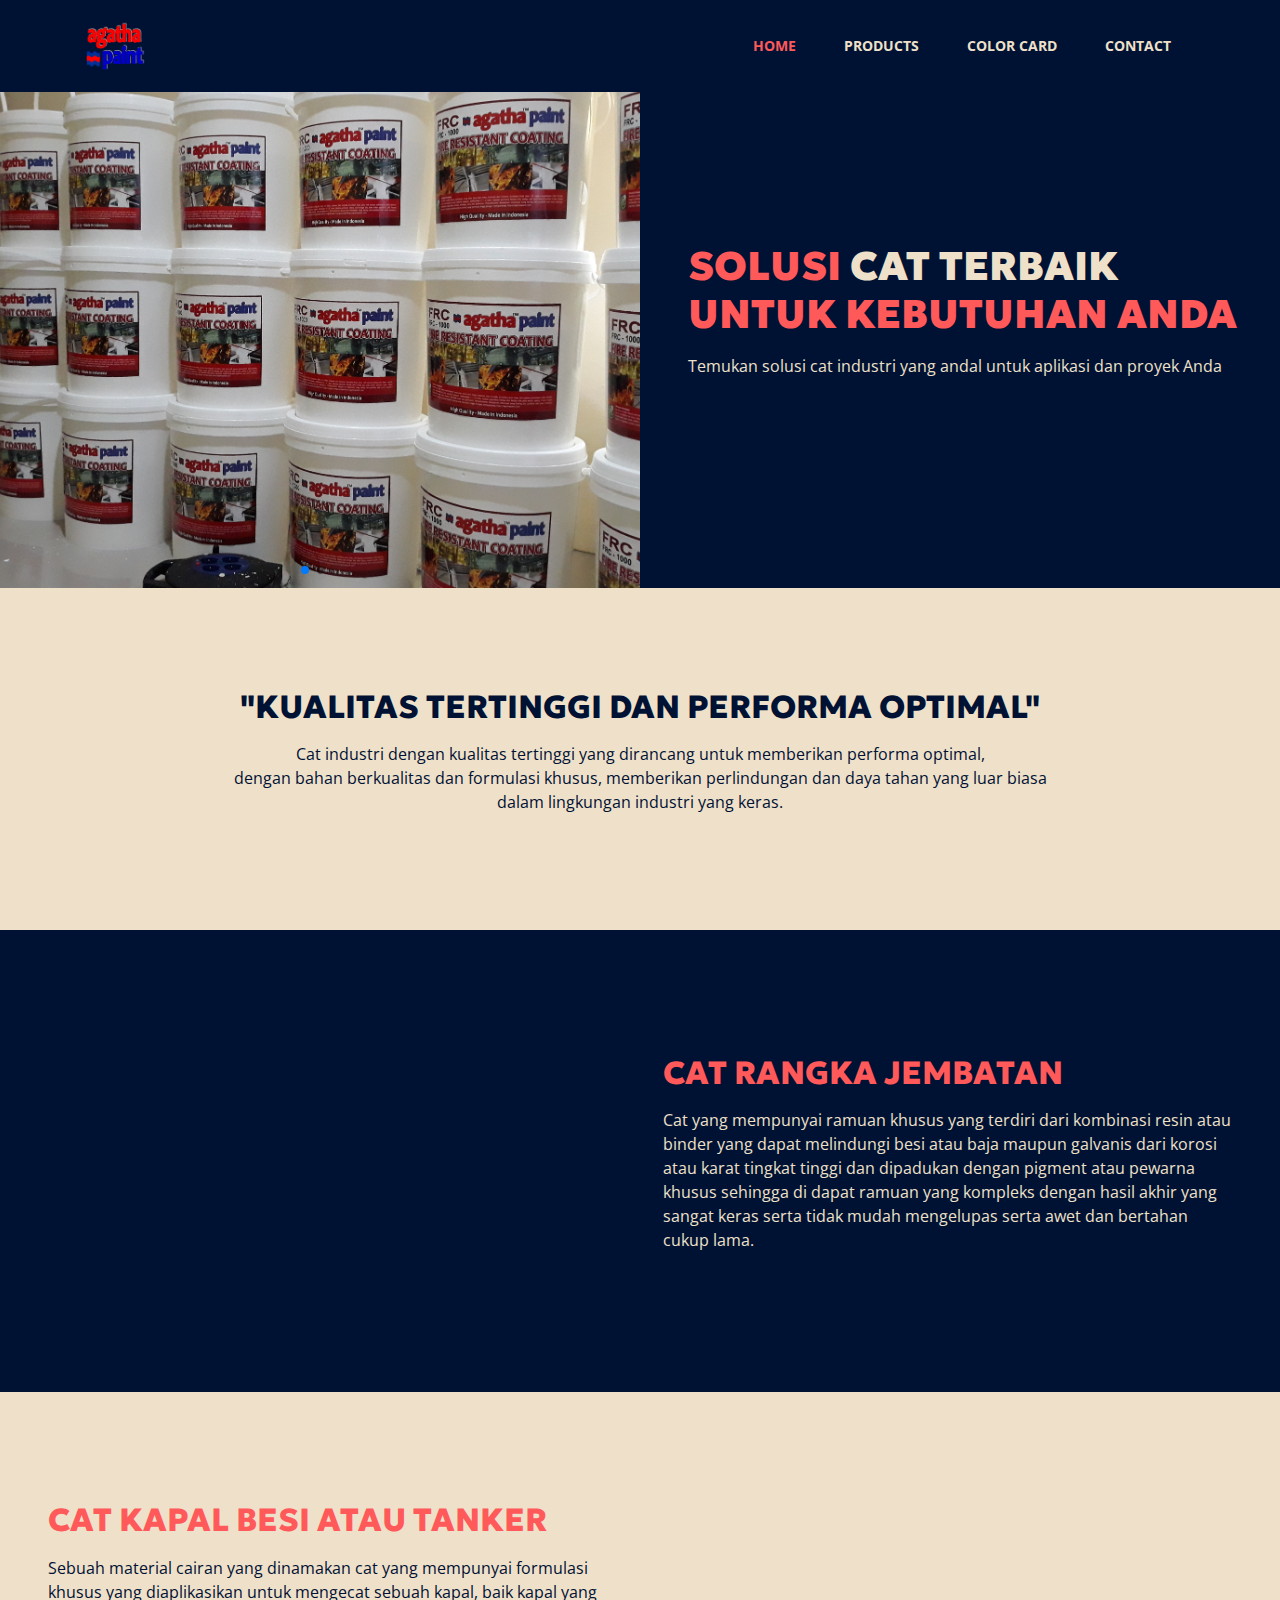
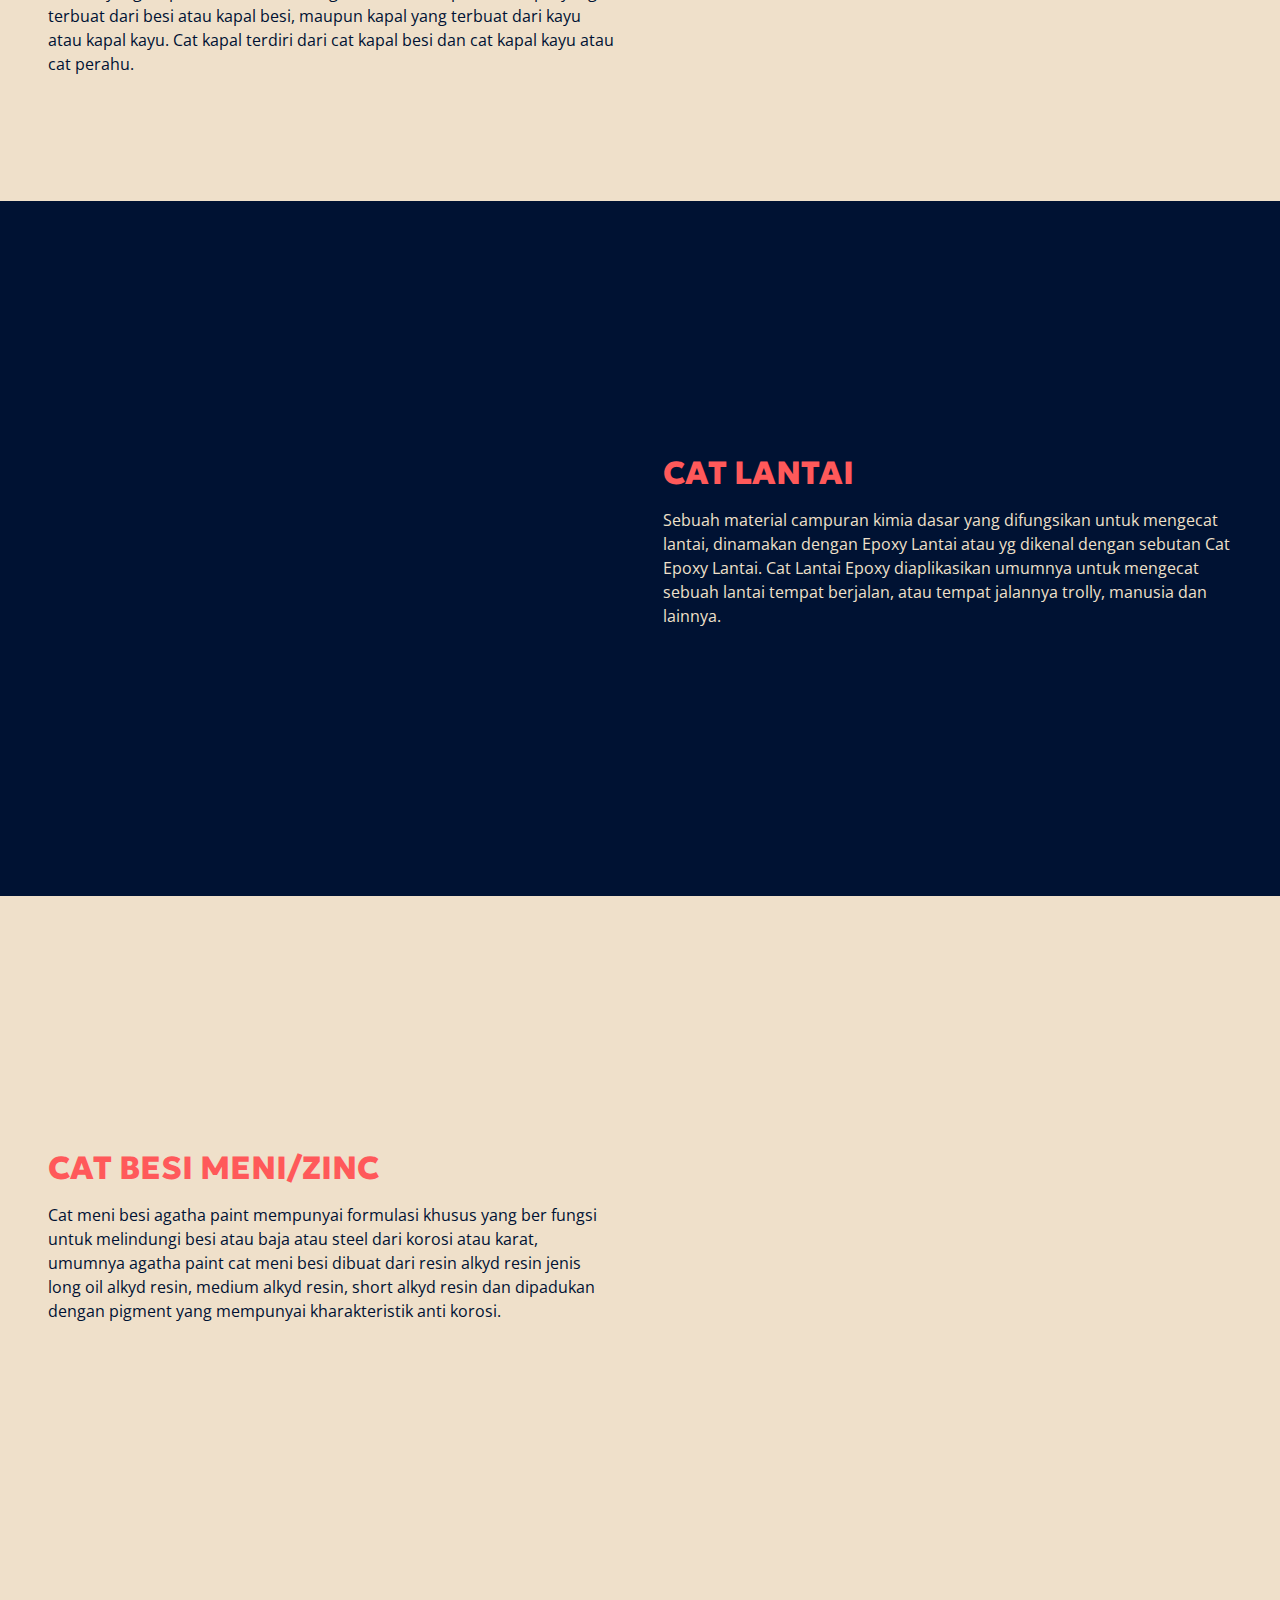
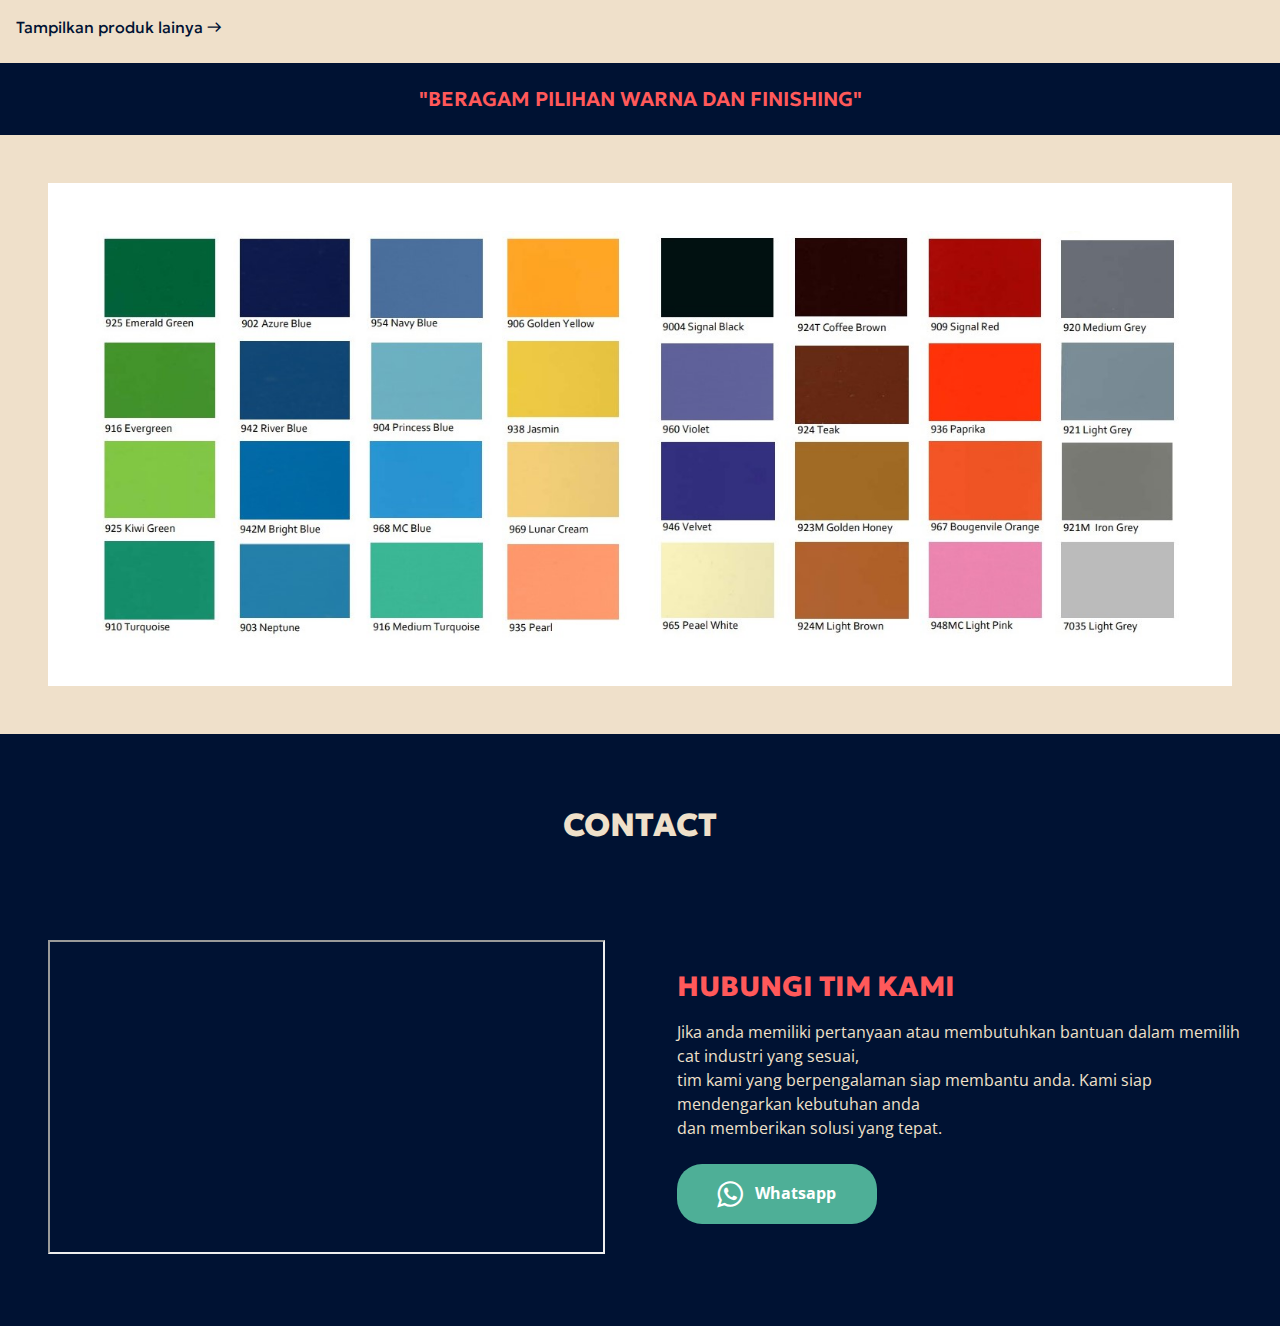
==== index.html @ b7b940ec "init" ====
<!doctype html>
<html lang="en">
  <head>
    <title>Agatha Paint</title>
    <link rel="icon" href="asset/img/agatha.jpg" type="image/x-icon" />
    <meta charset="utf-8">
    <meta name="viewport" content="width=device-width, initial-scale=1, shrink-to-fit=no">
    <meta http-equiv="X-UA-Compatible" content="IE=edge" />

    <link rel="stylesheet" href="css/bootstrap.min.css">
    <link rel="stylesheet" href="css/index.css">
    <link href="https://unpkg.com/aos@2.3.1/dist/aos.css" rel="stylesheet">
    
    <link href="https://fonts.googleapis.com/css?family=Open+Sans:300,400,600,700,800" rel="stylesheet" type="text/css" />
    <link href="https://fonts.googleapis.com/css2?family=Geologica:wght@100;200;300;400;500;600;700;800;900&display=swap" rel="stylesheet">
    <link rel="preconnect" href="https://fonts.googleapis.com">
    <link rel="preconnect" href="https://fonts.gstatic.com" crossorigin>

    <link rel="stylesheet" href="https://cdn.jsdelivr.net/npm/swiper@9/swiper-bundle.min.css"/>
    <link rel="stylesheet" href="https://cdnjs.cloudflare.com/ajax/libs/font-awesome/4.7.0/css/font-awesome.min.css">
  </head>
  <body>
    <nav class="navbar navbar-expand-lg bg-primary fixed-top">
        <div class="container py-2">
            <a class="navbar-brand" href="#">
                <img src="asset/img/navbar-brand.png" width="60" height="60" class="img-fluid" alt="">
            </a>
            <!-- <a class="navbar-brand font-geo" href="#">agatha</a> -->
            <button class="navbar-toggler" type="button" data-toggle="collapse" data-target="#navbarNavAltMarkup" aria-controls="navbarNavAltMarkup" aria-expanded="false" aria-label="Toggle navigation">
                <i class="fa fa-bars text-cream"></i>
            </button>
            <div class="collapse navbar-collapse" id="navbarNavAltMarkup">
                <div class="navbar-nav ml-auto">
                    <a class="nav-link mx-lg-3 active" href="#home">HOME</a>
                    <a class="nav-link mx-lg-3" href="#products">PRODUCTS</a>
                    <a class="nav-link mx-lg-3" href="#color">COLOR CARD</a>
                    <a class="nav-link mx-lg-3" href="#contact">CONTACT</a>
                </div>
            </div>
        </div>
    </nav>

    <div style="overflow-x: hidden;" class="mt-5">
        <section class="slider" id="home">
            <div class="row">
                <div class="col-12 col-md-6 px-0 wrap-slider">
                    <div class="swiper mySwiper">
                        <div class="swiper-wrapper">
                            <div class="swiper-slide">
                                <img src="asset/img/bg-1.JPG" alt="">
                            </div>
                            <div class="swiper-slide">
                                <img src="asset/img/bg-2.JPG" alt="">
                            </div>
                        </div>
                        <div class="swiper-pagination"></div>
                    </div>
                </div>
                <div class="col-12 col-md-6 px-0 wrap-content d-flex justify-content-center px-4 pl-md-5 flex-column">
                    <h1 class="text-content w-100 text-center text-md-left mb-3">
                        SOLUSI 
                        <span class="text-cream font-geo">CAT TERBAIK</span> <br> 
                        UNTUK KEBUTUHAN ANDA
                    </h1>
                    <p class="text-cream w-100 text-center text-md-left">Temukan solusi cat industri yang andal untuk aplikasi dan proyek Anda</p>
                </div>
            </div>
        </section>
    
        <section class="about bg-cream">
            <div class="d-flex flex-column justify-content-center px-4">
                <h2 class="text-about text-center mb-3">"KUALITAS TERTINGGI DAN PERFORMA OPTIMAL"</h2>
                <p class="text-detail text-center">
                    Cat industri dengan kualitas tertinggi yang dirancang untuk memberikan performa optimal, <br>
                    dengan bahan berkualitas dan formulasi khusus, memberikan perlindungan dan daya tahan yang luar biasa <br>
                    dalam lingkungan industri yang keras.
                </p>
            </div>
        </section>
    
        <section class="products-jembatan" id="products">
            <div class="d-flex flex-column flex-md-row">
                <div class="w-100 w-md-50" data-aos="fade-right" data-aos-offset="300" data-aos-easing="ease-in-sine">
                    <img src="asset/img/jembatan-min.jpg" class="img-fluid" alt="Photo by Raphael Nogueira on Unsplash">
                </div>
                <div class="w-100 w-md-50 d-flex flex-column justify-content-center px-4 px-md-5 py-5" style="float:none; margin: auto;">
                    <h2 class="text-jembatan text-left mb-3">CAT RANGKA JEMBATAN</h2>
                    <p class="text-cream text-left">
                        Cat yang mempunyai ramuan khusus yang terdiri dari kombinasi resin atau binder 
                        yang dapat melindungi besi atau baja maupun galvanis dari korosi atau karat tingkat tinggi dan dipadukan dengan pigment atau 
                        pewarna khusus sehingga di dapat ramuan yang kompleks dengan hasil akhir yang sangat keras serta tidak mudah mengelupas serta 
                        awet dan bertahan cukup lama.
                    </p>
                </div>
            </div>
        </section>
    
        <section class="products-jembatan bg-cream">
            <div class="d-flex flex-column flex-md-row flex-column-reverse">
                <div class="w-100 w-md-50 d-flex flex-column justify-content-center px-4 px-md-5 py-5" style="float:none; margin: auto;">
                    <h2 class="text-jembatan text-left mb-3">CAT KAPAL BESI ATAU TANKER</h2>
                    <p class="text-primary text-left">
                        Sebuah material cairan yang dinamakan cat yang mempunyai formulasi khusus yang diaplikasikan untuk mengecat sebuah kapal, 
                        baik kapal yang terbuat dari besi atau kapal besi, maupun kapal yang terbuat dari kayu atau kapal kayu. Cat kapal terdiri 
                        dari cat kapal besi dan cat kapal kayu atau cat perahu.
                    </p>
                </div>
                <div class="w-100 w-md-50 text-right" data-aos="fade-left" data-aos-offset="300" data-aos-easing="ease-in-sine">
                    <img src="asset/img/kapal-min.jpg" class="img-fluid" alt="Photo by Dylan McLeod on Unsplash">
                </div>            
            </div>
        </section>
    
        <section class="products-jembatan">
            <div class="d-flex flex-column flex-md-row">
                <div class="w-100 w-md-50 text-left" data-aos="fade-right" data-aos-offset="300" data-aos-easing="ease-in-sine">
                    <img src="asset/img/cat_lantai-min.jpg" class="img-fluid" alt="Photo by Dylan McLeod on Unsplash">
                </div>    
                <div class="w-100 w-md-50 d-flex flex-column justify-content-center px-4 px-md-5 py-5" style="float:none; margin: auto;">
                    <h2 class="text-jembatan text-left mb-3">CAT LANTAI</h2>
                    <p class="text-cream text-left">
                        Sebuah material campuran kimia dasar yang difungsikan untuk mengecat lantai, dinamakan dengan Epoxy Lantai atau yg dikenal dengan sebutan Cat Epoxy Lantai.
                        Cat Lantai Epoxy diaplikasikan umumnya untuk mengecat sebuah lantai tempat berjalan, atau tempat jalannya trolly, manusia dan lainnya.
                    </p>
                </div>        
            </div>
        </section>
    
        <section class="products-jembatan bg-cream">
            <div class="d-flex flex-column flex-column-reverse flex-md-row">
                <div class="w-100 w-md-50 d-flex flex-column justify-content-center px-4 px-md-5 py-5" style="float:none; margin: auto;">
                    <h2 class="text-jembatan text-left mb-3">CAT BESI MENI/ZINC</h2>
                    <p class="text-primary text-left">
                        Cat meni besi agatha paint mempunyai formulasi khusus yang ber fungsi untuk melindungi besi atau baja atau steel dari korosi atau karat, 
                        umumnya agatha paint cat meni besi dibuat dari resin alkyd resin jenis long oil alkyd resin, medium alkyd resin, short alkyd resin dan 
                        dipadukan dengan pigment yang mempunyai kharakteristik anti korosi.
                    </p>
                </div>
                <div class="w-100 w-md-50 text-right" data-aos="fade-left" data-aos-offset="300" data-aos-easing="ease-in-sine">
                    <img src="asset/img/pipa-min.jpg" class="img-fluid" alt="Photo by Victor on Unsplash">
                </div>            
            </div>
        </section>
    
        <section class="color bg-cream d-flex align-items-center px-3 py-3 py-md-4" id="color">
            <a class="text-primary text-center mb-0 text-smn font-geo align-middle" href="products.html" role="button">Tampilkan produk lainya &#8594; </a>
        </section>
        <section class="color bg-primary d-flex flex-column justify-content-center py-3 py-md-4" id="color">
            <h2 class="text-color text-center mb-0">"BERAGAM PILIHAN WARNA DAN FINISHING"</h2>
        </section>
    
        <section class="pallete bg-cream d-flex justify-content-center p-5">
            <div class="bg-white p-5">
                <img src="asset/img/warna-crop.jpg" alt="pallete">
            </div>
        </section>
    
        <section class="contact bg-primary py-4" id="contact">
            <h2 class="title text-cream text-center font-geo my-5">CONTACT</h2>
            <div class="d-flex flex-column flex-md-row">
                <div class="w-100 w-md-50 p-5">
                    <div class="map">
                        <iframe
                            src="https://www.google.com/maps/embed?pb=!1m14!1m8!1m3!1d1979.081242524005!2d112.73004300000001!3d-7.222300000000001!3m2!1i1024!2i768!4f13.1!3m3!1m2!1s0x2dd7f8d98009f2bb%3A0x821d590441a82449!2sJl.%20Tanjung%20Pinang%20No.15%2C%20Perak%20Bar.%2C%20Kec.%20Krembangan%2C%20Kota%20SBY%2C%20Jawa%20Timur%2060177!5e0!3m2!1sid!2sid!4v1657555721415!5m2!1sid!2sid"
                            width="1400" 
                            height="400"
                            allowfullscreen="" 
                            loading="lazy"
                            referrerpolicy="no-referrer-when-downgrade" 
                            class="responsive-iframe"
                        ></iframe>
                    </div>
                </div>    
                <div class="w-100 w-md-50 p-4 d-flex flex-column justify-content-center">
                    <h4 class="title-content mb-3">HUBUNGI TIM KAMI</h4>
                    <p class="text-content mb-4">Jika anda memiliki pertanyaan atau membutuhkan bantuan dalam memilih cat industri yang sesuai, <br> tim kami yang berpengalaman siap membantu anda. Kami siap mendengarkan kebutuhan anda <br> dan memberikan solusi yang tepat.</p>
                    <a href="https://api.whatsapp.com/send/?phone=6285852651315&text=Halo+Saya+Ingin+Bertanya+Mengenai+Cat+Agatha&type=phone_number&app_absent=0" class="button-wa d-flex align-items-center justify-content-center">
                        <i class="fa fa-whatsapp mr-2" aria-hidden="true"></i>&nbsp; <div>Whatsapp</div>
                    </a>
                </div>        
            </div>
        </section>
    </div>

    <script src="js/bootstrap.min.js"></script>
    <script src="js/bootstrap.bundle.min.js"></script>
    <script src="https://code.jquery.com/jquery-3.6.0.min.js"></script>
    
    <script src="https://cdn.jsdelivr.net/npm/swiper@9/swiper-bundle.min.js"></script>
    <script src="https://cdn.jsdelivr.net/gh/cferdinandi/smooth-scroll/dist/smooth-scroll.polyfills.min.js"></script>
    <script src="https://unpkg.com/aos@2.3.1/dist/aos.js"></script>

    <!-- Initialize Swiper -->
    <script>
        AOS.init();
        var swiper = new Swiper(".mySwiper", {
            loop: true,
            pagination: {
                el: ".swiper-pagination",
            },
        });

        $(document).ready(function() {
            $(".navbar a").on("click", function(event) {
                event.preventDefault();
                $(".navbar a").removeClass("active");
                $(this).addClass("active");
                var hash = this.hash;
                $("html, body").animate(
                    {
                        scrollTop: $(hash).offset().top
                    },800
                );
            });
        });

    </script>

  </body>
</html>
---- css/index.css ----
* {
    margin: 0;
    padding: 0;
    font-family: "Open Sans";
}

html, body {
    position: relative;
    height: 100%;
}

html {
    scroll-behavior: smooth;
}

.bg-primary {
    background: #001233 !important;
}

.bg-cream {
    background: #efe0ca !important;
}

.text-primary {
    color: #001233 !important;
}

.text-red {
    color: #ff595a !important;
}

.text-cream {
    color: #efe0ca !important;
}

.font-geo {
    font-family: "Geologica" !important;
}

nav .navbar-brand {
    font-size: 26px;
    color: #ff595a !important;
    font-weight: 800;
}

.nav-link {
    color: #efe0ca;
    font-weight: 700 !important;
    font-size: 14px;
}

.nav-link:hover {
    color: #ff595a;
}

.navbar a.active {
    color: #ff595a !important;
  }

.slider .wrap-slider {
    height: 60vh;
}

.slider .wrap-content {
    background: #001233;
    padding-top: 100px;
    padding-bottom: 100px;
}

.slider .wrap-content .text-content {
    color: #ff595a;
    font-weight: 900;
    font-family: "Geologica" !important;

    @media only screen and (max-width: 768px) {
        font-size: 26px !important;
    }
}

@media only screen and (max-width: 768px) {
    .slider p {
        font-size: 14px;
    }
}

.slider img {
    object-fit: cover;
}

.swiper {
    width: 100%;
    height: 100%;
}

.swiper-slide {
    text-align: center;
    font-size: 18px;
    background: #fff;
    display: flex;
    justify-content: center;
    align-items: center;
}

.swiper-slide img {
    position: relative;
    display: block;
    width: 100%;
    height: 100%;
    object-fit: cover;
    z-index: 1;
}

.swiper-slide .bg-gradient {
    position: absolute;
    opacity: 1;
    z-index: 2;
    width: 100%;
    height: 100%;
    background: rgb(2,0,36);
    background: linear-gradient(90deg, rgba(2,0,36,1) 0%, rgba(9,9,121,1) 48%, rgba(19,125,146,1) 100%);
}

.about {
    display: block;
    padding-top: 100px;
    padding-bottom: 100px;
}

.about .text-about {
    font-weight: 800;
    color: #001233 !important;
    font-family: "Geologica" !important;

    @media only screen and (max-width: 768px) {
        font-size: 26px !important;
    }
}

.about .text-detail {
    color: #001233 !important;

    @media only screen and (max-width: 768px) {
        font-size: 14px !important;
    }
}

.products-jembatan {
    background: #001233;
}

.products-jembatan img {
    width: 100%;
    height: 100%;
    max-width: 927px;
    max-height: 695px;
    object-fit: cover;
}

.products-jembatan .text-jembatan {
    font-weight: 800;
    color: #ff595a;
    font-family: "Geologica" !important;

    @media only screen and (max-width: 768px) {
        font-size: 26px !important;
    }
}
@media only screen and (max-width: 768px) {
    .products-jembatan p {
        font-size: 14px !important;
    }
}

.color .text-color {
    font-weight: 600;
    font-size: 20px;
    color: #ff595a !important;
    font-family: "Geologica" !important;
}

.pallete {
    width: auto;
    height: auto;
}

.pallete .bg-white {
    max-width: 1400px;
    width: 100%;
    height: 100%;
}

.pallete img {
    max-width: 1400px;
    width: 100%;
    height: 100%;
}

.contact h2 {
    font-weight: 800;
}

.contact .map {
    position: relative;
    overflow: hidden;
    width: 100%;
    height: 100%;
    max-height: 100px;
    padding-top: 56.25%;
}
  
.contact .responsive-iframe {
    position: absolute;
    top: 0;
    left: 0;
    bottom: 0;
    right: 0;
    width: 100%;
    height: 100%;
}

.contact .title-content {
    font-weight: 800;
    font-size: 28px;
    color: #ff595a !important;
    font-family: "Geologica" !important;

    @media only screen and (max-width: 768px) {
        font-size: 26px !important;
    }
}

.contact .text-content {
    color: #efe0ca;

    @media only screen and (max-width: 768px) {
        font-size: 14px !important;
    }
}

.contact .button-wa {
    display: block;
    width: 200px;
    background: #4eaf97;
    padding: 15px;
    text-align: center;
    border-radius: 25px;
    color: white;
    font-weight: bold;
    line-height: 25px;
}

.contact i {
    font-size: 30px;
}
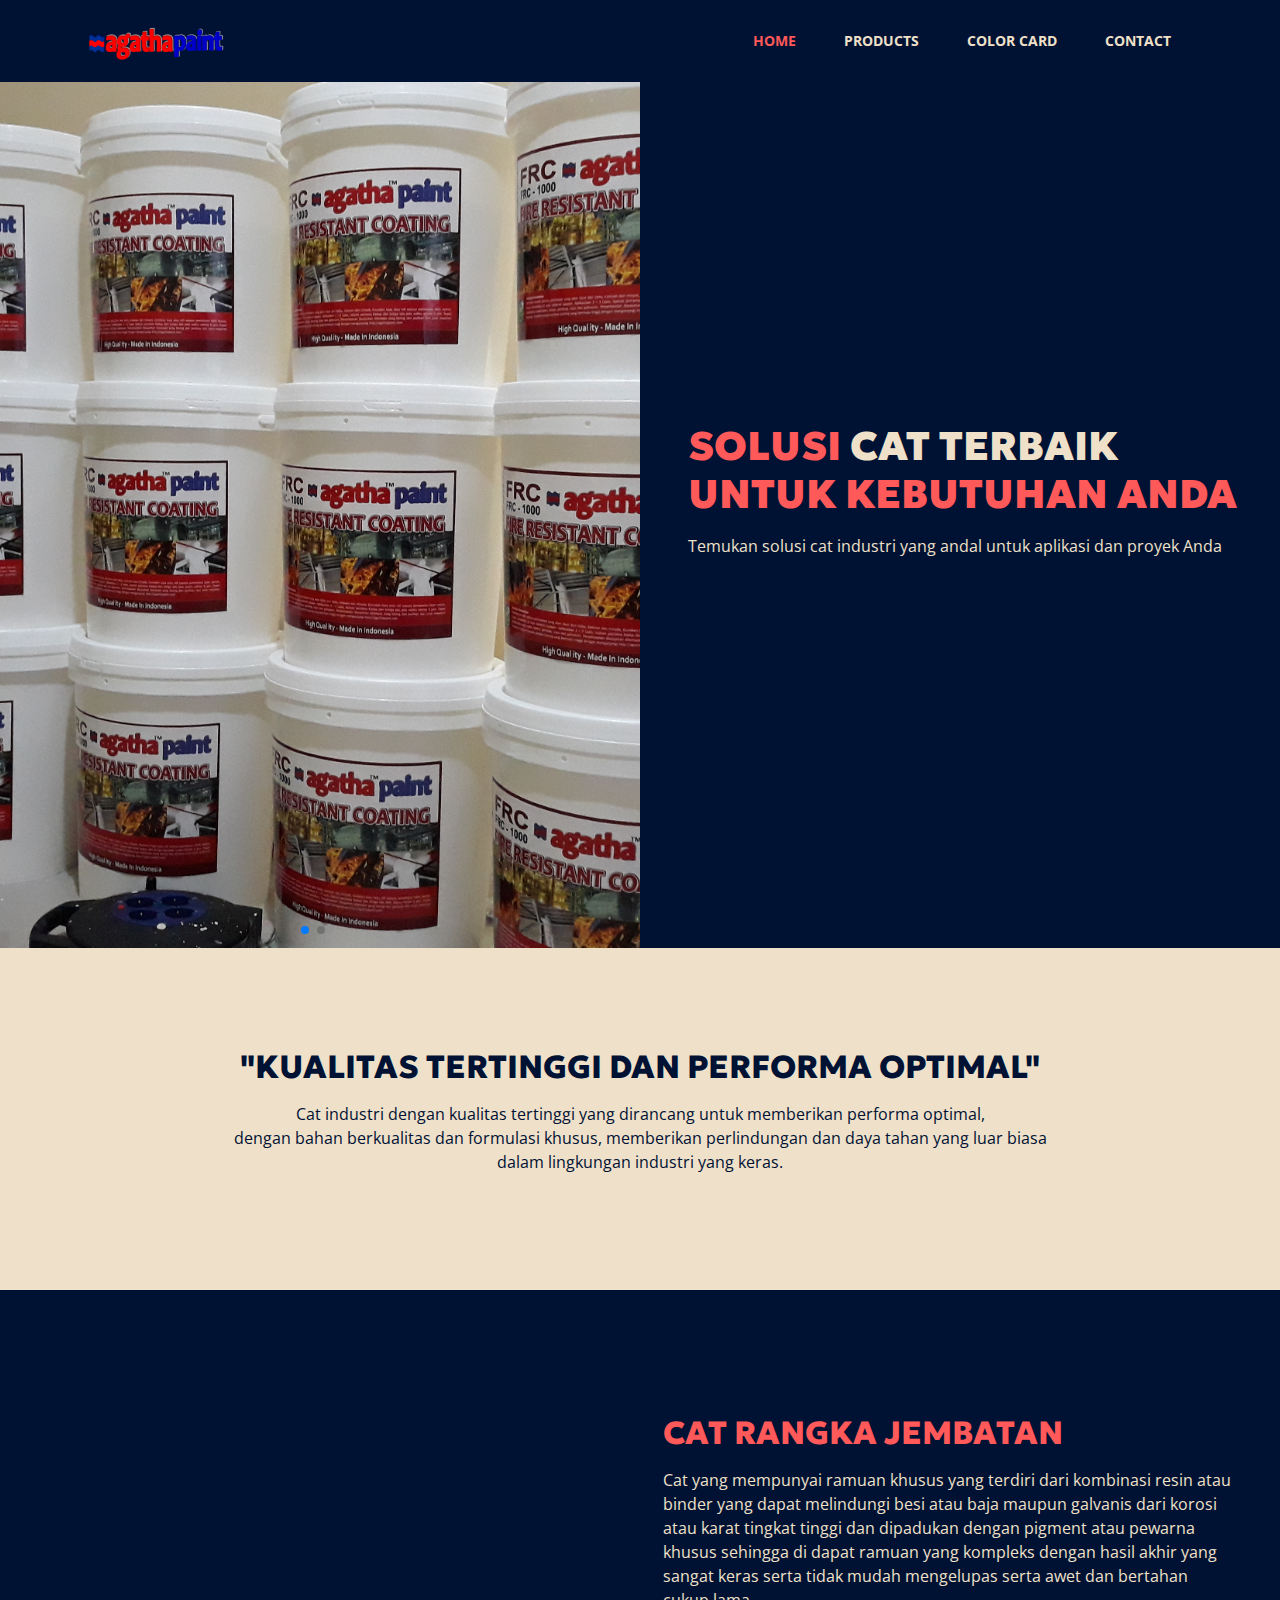
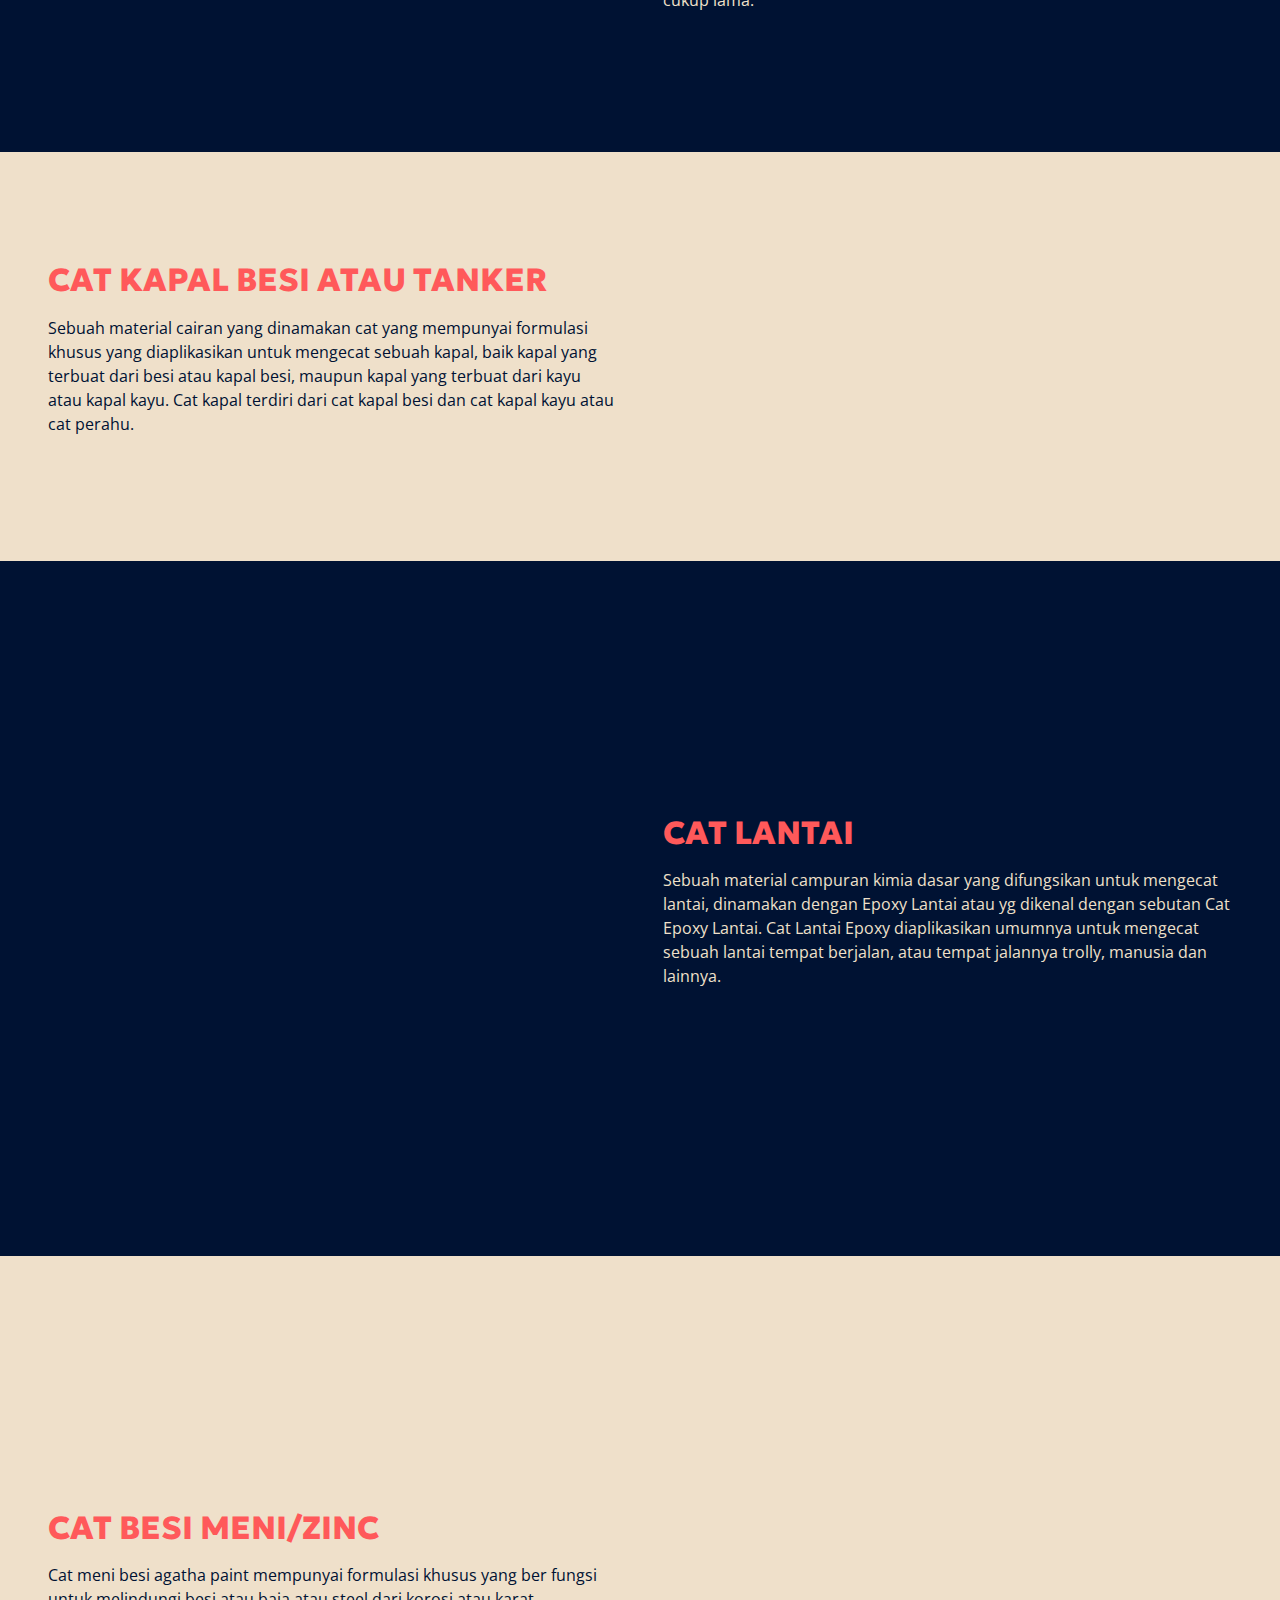
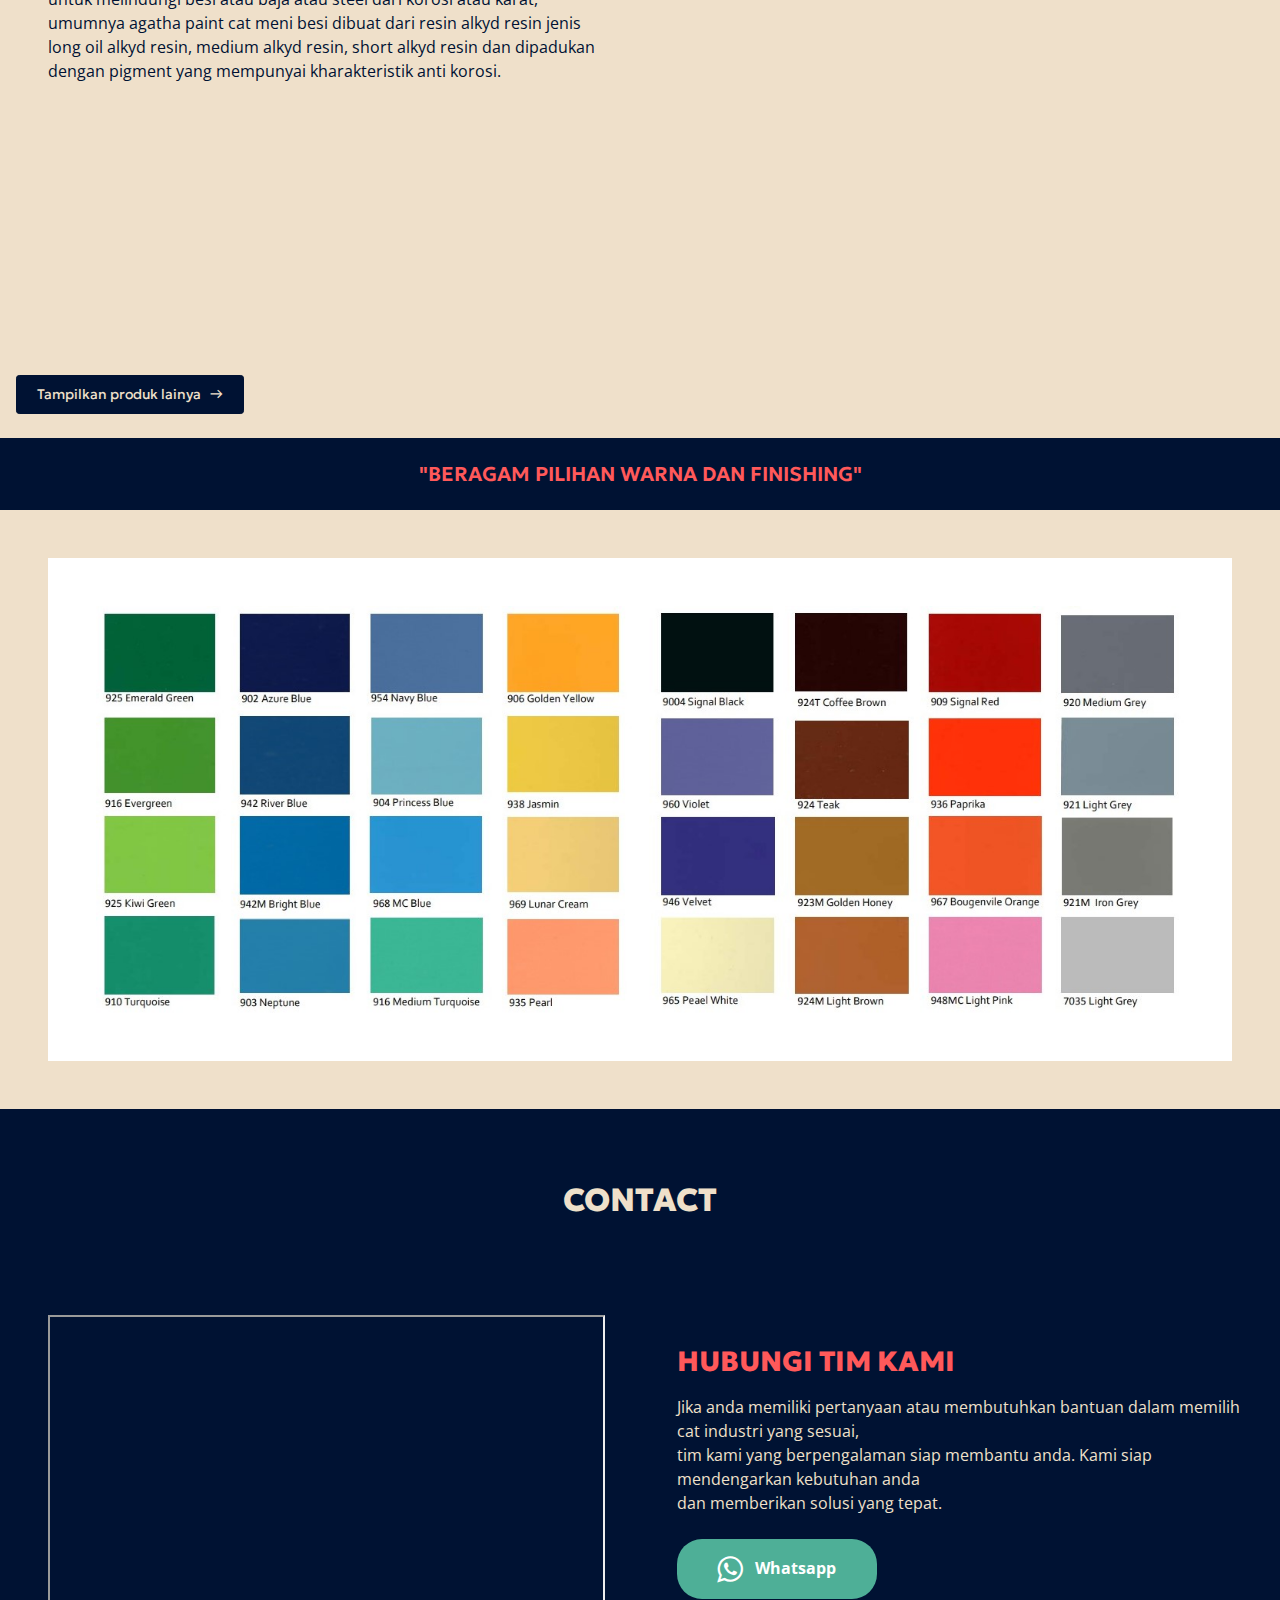
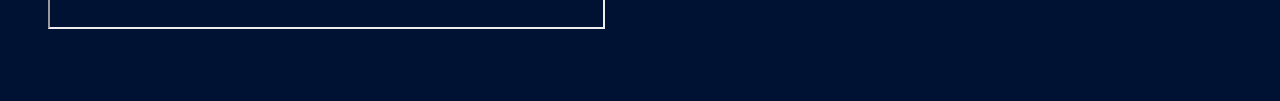
==== commit 62242163: "revisi" ====
--- a/index.html
+++ b/index.html
@@ -23,7 +23,7 @@
     <nav class="navbar navbar-expand-lg bg-primary fixed-top">
         <div class="container py-2">
             <a class="navbar-brand" href="#">
-                <img src="asset/img/navbar-brand.png" width="60" height="60" class="img-fluid" alt="">
+                <img src="asset/img/navbar-brand.png" width="140" height="60" class="img-fluid" alt="">
             </a>
             <!-- <a class="navbar-brand font-geo" href="#">agatha</a> -->
             <button class="navbar-toggler" type="button" data-toggle="collapse" data-target="#navbarNavAltMarkup" aria-controls="navbarNavAltMarkup" aria-expanded="false" aria-label="Toggle navigation">
@@ -40,8 +40,8 @@
         </div>
     </nav>
 
-    <div style="overflow-x: hidden;" class="mt-5">
-        <section class="slider" id="home">
+    <div style="overflow-x: hidden;">
+        <section class="slider pt-5" id="home">
             <div class="row">
                 <div class="col-12 col-md-6 px-0 wrap-slider">
                     <div class="swiper mySwiper">
@@ -77,82 +77,87 @@
                 </p>
             </div>
         </section>
-    
-        <section class="products-jembatan" id="products">
-            <div class="d-flex flex-column flex-md-row">
-                <div class="w-100 w-md-50" data-aos="fade-right" data-aos-offset="300" data-aos-easing="ease-in-sine">
-                    <img src="asset/img/jembatan-min.jpg" class="img-fluid" alt="Photo by Raphael Nogueira on Unsplash">
-                </div>
-                <div class="w-100 w-md-50 d-flex flex-column justify-content-center px-4 px-md-5 py-5" style="float:none; margin: auto;">
-                    <h2 class="text-jembatan text-left mb-3">CAT RANGKA JEMBATAN</h2>
-                    <p class="text-cream text-left">
-                        Cat yang mempunyai ramuan khusus yang terdiri dari kombinasi resin atau binder 
-                        yang dapat melindungi besi atau baja maupun galvanis dari korosi atau karat tingkat tinggi dan dipadukan dengan pigment atau 
-                        pewarna khusus sehingga di dapat ramuan yang kompleks dengan hasil akhir yang sangat keras serta tidak mudah mengelupas serta 
-                        awet dan bertahan cukup lama.
-                    </p>
-                </div>
-            </div>
-        </section>
-    
-        <section class="products-jembatan bg-cream">
-            <div class="d-flex flex-column flex-md-row flex-column-reverse">
-                <div class="w-100 w-md-50 d-flex flex-column justify-content-center px-4 px-md-5 py-5" style="float:none; margin: auto;">
-                    <h2 class="text-jembatan text-left mb-3">CAT KAPAL BESI ATAU TANKER</h2>
-                    <p class="text-primary text-left">
-                        Sebuah material cairan yang dinamakan cat yang mempunyai formulasi khusus yang diaplikasikan untuk mengecat sebuah kapal, 
-                        baik kapal yang terbuat dari besi atau kapal besi, maupun kapal yang terbuat dari kayu atau kapal kayu. Cat kapal terdiri 
-                        dari cat kapal besi dan cat kapal kayu atau cat perahu.
-                    </p>
-                </div>
-                <div class="w-100 w-md-50 text-right" data-aos="fade-left" data-aos-offset="300" data-aos-easing="ease-in-sine">
-                    <img src="asset/img/kapal-min.jpg" class="img-fluid" alt="Photo by Dylan McLeod on Unsplash">
-                </div>            
-            </div>
-        </section>
-    
-        <section class="products-jembatan">
-            <div class="d-flex flex-column flex-md-row">
-                <div class="w-100 w-md-50 text-left" data-aos="fade-right" data-aos-offset="300" data-aos-easing="ease-in-sine">
-                    <img src="asset/img/cat_lantai-min.jpg" class="img-fluid" alt="Photo by Dylan McLeod on Unsplash">
-                </div>    
-                <div class="w-100 w-md-50 d-flex flex-column justify-content-center px-4 px-md-5 py-5" style="float:none; margin: auto;">
-                    <h2 class="text-jembatan text-left mb-3">CAT LANTAI</h2>
-                    <p class="text-cream text-left">
-                        Sebuah material campuran kimia dasar yang difungsikan untuk mengecat lantai, dinamakan dengan Epoxy Lantai atau yg dikenal dengan sebutan Cat Epoxy Lantai.
-                        Cat Lantai Epoxy diaplikasikan umumnya untuk mengecat sebuah lantai tempat berjalan, atau tempat jalannya trolly, manusia dan lainnya.
-                    </p>
-                </div>        
-            </div>
-        </section>
-    
-        <section class="products-jembatan bg-cream">
-            <div class="d-flex flex-column flex-column-reverse flex-md-row">
-                <div class="w-100 w-md-50 d-flex flex-column justify-content-center px-4 px-md-5 py-5" style="float:none; margin: auto;">
-                    <h2 class="text-jembatan text-left mb-3">CAT BESI MENI/ZINC</h2>
-                    <p class="text-primary text-left">
-                        Cat meni besi agatha paint mempunyai formulasi khusus yang ber fungsi untuk melindungi besi atau baja atau steel dari korosi atau karat, 
-                        umumnya agatha paint cat meni besi dibuat dari resin alkyd resin jenis long oil alkyd resin, medium alkyd resin, short alkyd resin dan 
-                        dipadukan dengan pigment yang mempunyai kharakteristik anti korosi.
-                    </p>
-                </div>
-                <div class="w-100 w-md-50 text-right" data-aos="fade-left" data-aos-offset="300" data-aos-easing="ease-in-sine">
-                    <img src="asset/img/pipa-min.jpg" class="img-fluid" alt="Photo by Victor on Unsplash">
-                </div>            
-            </div>
-        </section>
-    
-        <section class="color bg-cream d-flex align-items-center px-3 py-3 py-md-4" id="color">
-            <a class="text-primary text-center mb-0 text-smn font-geo align-middle" href="products.html" role="button">Tampilkan produk lainya &#8594; </a>
-        </section>
-        <section class="color bg-primary d-flex flex-column justify-content-center py-3 py-md-4" id="color">
-            <h2 class="text-color text-center mb-0">"BERAGAM PILIHAN WARNA DAN FINISHING"</h2>
-        </section>
-    
-        <section class="pallete bg-cream d-flex justify-content-center p-5">
-            <div class="bg-white p-5">
-                <img src="asset/img/warna-crop.jpg" alt="pallete">
-            </div>
+        
+        <section id="products">
+            <section class="products-jembatan">
+                <div class="d-flex flex-column flex-md-row">
+                    <div class="w-100 w-md-50" data-aos="fade-right" data-aos-offset="300" data-aos-easing="ease-in-sine">
+                        <img src="asset/img/jembatan-min.jpg" class="img-fluid" alt="Photo by Raphael Nogueira on Unsplash">
+                    </div>
+                    <div class="w-100 w-md-50 d-flex flex-column justify-content-center px-4 px-md-5 py-5" style="float:none; margin: auto;">
+                        <h2 class="text-jembatan text-left mb-3">CAT RANGKA JEMBATAN</h2>
+                        <p class="text-cream text-left">
+                            Cat yang mempunyai ramuan khusus yang terdiri dari kombinasi resin atau binder 
+                            yang dapat melindungi besi atau baja maupun galvanis dari korosi atau karat tingkat tinggi dan dipadukan dengan pigment atau 
+                            pewarna khusus sehingga di dapat ramuan yang kompleks dengan hasil akhir yang sangat keras serta tidak mudah mengelupas serta 
+                            awet dan bertahan cukup lama.
+                        </p>
+                    </div>
+                </div>
+            </section>
+        
+            <section class="products-jembatan bg-cream">
+                <div class="d-flex flex-column flex-md-row flex-column-reverse">
+                    <div class="w-100 w-md-50 d-flex flex-column justify-content-center px-4 px-md-5 py-5" style="float:none; margin: auto;">
+                        <h2 class="text-jembatan text-left mb-3">CAT KAPAL BESI ATAU TANKER</h2>
+                        <p class="text-primary text-left">
+                            Sebuah material cairan yang dinamakan cat yang mempunyai formulasi khusus yang diaplikasikan untuk mengecat sebuah kapal, 
+                            baik kapal yang terbuat dari besi atau kapal besi, maupun kapal yang terbuat dari kayu atau kapal kayu. Cat kapal terdiri 
+                            dari cat kapal besi dan cat kapal kayu atau cat perahu.
+                        </p>
+                    </div>
+                    <div class="w-100 w-md-50 text-right" data-aos="fade-left" data-aos-offset="300" data-aos-easing="ease-in-sine">
+                        <img src="asset/img/kapal-min.jpg" class="img-fluid" alt="Photo by Dylan McLeod on Unsplash">
+                    </div>            
+                </div>
+            </section>
+        
+            <section class="products-jembatan">
+                <div class="d-flex flex-column flex-md-row">
+                    <div class="w-100 w-md-50 text-left" data-aos="fade-right" data-aos-offset="300" data-aos-easing="ease-in-sine">
+                        <img src="asset/img/cat_lantai-min.jpg" class="img-fluid" alt="Photo by Dylan McLeod on Unsplash">
+                    </div>    
+                    <div class="w-100 w-md-50 d-flex flex-column justify-content-center px-4 px-md-5 py-5" style="float:none; margin: auto;">
+                        <h2 class="text-jembatan text-left mb-3">CAT LANTAI</h2>
+                        <p class="text-cream text-left">
+                            Sebuah material campuran kimia dasar yang difungsikan untuk mengecat lantai, dinamakan dengan Epoxy Lantai atau yg dikenal dengan sebutan Cat Epoxy Lantai.
+                            Cat Lantai Epoxy diaplikasikan umumnya untuk mengecat sebuah lantai tempat berjalan, atau tempat jalannya trolly, manusia dan lainnya.
+                        </p>
+                    </div>        
+                </div>
+            </section>
+        
+            <section class="products-jembatan bg-cream">
+                <div class="d-flex flex-column flex-column-reverse flex-md-row">
+                    <div class="w-100 w-md-50 d-flex flex-column justify-content-center px-4 px-md-5 py-5" style="float:none; margin: auto;">
+                        <h2 class="text-jembatan text-left mb-3">CAT BESI MENI/ZINC</h2>
+                        <p class="text-primary text-left">
+                            Cat meni besi agatha paint mempunyai formulasi khusus yang ber fungsi untuk melindungi besi atau baja atau steel dari korosi atau karat, 
+                            umumnya agatha paint cat meni besi dibuat dari resin alkyd resin jenis long oil alkyd resin, medium alkyd resin, short alkyd resin dan 
+                            dipadukan dengan pigment yang mempunyai kharakteristik anti korosi.
+                        </p>
+                    </div>
+                    <div class="w-100 w-md-50 text-right" data-aos="fade-left" data-aos-offset="300" data-aos-easing="ease-in-sine">
+                        <img src="asset/img/pipa-min.jpg" class="img-fluid" alt="Photo by Victor on Unsplash">
+                    </div>            
+                </div>
+            </section>
+
+            <section class="color bg-cream d-flex align-items-center px-3 py-3 py-md-4">
+                <a class="btn btn-primary btn-sm py-2" href="products" role="button">Tampilkan produk lainya &nbsp; &#8594; </a>
+            </section>
+        </section>
+        
+        <section id="color">
+            <section class="color bg-primary d-flex flex-column justify-content-center py-3 py-md-4">
+                <h2 class="text-color text-center mb-0">"BERAGAM PILIHAN WARNA DAN FINISHING"</h2>
+            </section>
+        
+            <section class="pallete bg-cream d-flex justify-content-center p-5">
+                <div class="bg-white p-3 p-md-5">
+                    <img src="asset/img/warna-crop.jpg" alt="pallete">
+                </div>
+            </section>
         </section>
     
         <section class="contact bg-primary py-4" id="contact">
@@ -182,9 +187,8 @@
         </section>
     </div>
 
+    <script src="js/jquery-1.11.2.min.js"></script>
     <script src="js/bootstrap.min.js"></script>
-    <script src="js/bootstrap.bundle.min.js"></script>
-    <script src="https://code.jquery.com/jquery-3.6.0.min.js"></script>
     
     <script src="https://cdn.jsdelivr.net/npm/swiper@9/swiper-bundle.min.js"></script>
     <script src="https://cdn.jsdelivr.net/gh/cferdinandi/smooth-scroll/dist/smooth-scroll.polyfills.min.js"></script>
@@ -212,8 +216,40 @@
                     },800
                 );
             });
+
+            $(window).scroll(function() {
+                var navbar = $('.navbar');
+                var sections = $('section');
+                var fromTop = $(window).scrollTop();
+
+                sections.each(function() {
+                    var section = $(this);
+                    var sectionTop = section.offset().top;
+                    var sectionBottom = sectionTop + section.outerHeight();
+
+                    if (fromTop >= sectionTop && fromTop < sectionBottom) {
+                        var link = navbar.find('a[href="#' + section.attr('id') + '"]');
+                        link.addClass('active');
+                    } else {
+                        var link = navbar.find('a[href="#' + section.attr('id') + '"]');
+                        link.removeClass('active');
+                    }
+                });
+            });
+
+            // Menggunakan event handler untuk menangani klik pada tautan navbar
+            $('.navbar a').click(function(event) {
+                event.preventDefault();
+
+                var targetId = $(this).attr('href');
+                var targetSection = $(targetId);
+                var offsetTop = targetSection.offset().top;
+
+                $('html, body').animate({
+                    scrollTop: offsetTop
+                }, 'slow');
+            });
         });
-
     </script>
 
   </body>
--- a/css/index.css
+++ b/css/index.css
@@ -1,3 +1,10 @@
+:root {
+    --primary: #001233;
+    --secondary: #001233da;
+    --cream: #efe0ca;
+    --red: #ff595a;
+}
+
 * {
     margin: 0;
     padding: 0;
@@ -14,61 +21,80 @@
 }
 
 .bg-primary {
-    background: #001233 !important;
+    background: var(--primary) !important;
 }
 
 .bg-cream {
-    background: #efe0ca !important;
+    background: var(--cream) !important;
 }
 
 .text-primary {
-    color: #001233 !important;
+    color: var(--primary) !important;
 }
 
 .text-red {
-    color: #ff595a !important;
+    color: var(--red) !important;
 }
 
 .text-cream {
-    color: #efe0ca !important;
+    color: var(--cream) !important;
 }
 
 .font-geo {
     font-family: "Geologica" !important;
+}
+
+.btn-primary {
+    background: var(--primary);
+    color: var(--cream);
+    font-family: "Geologica";
+    border: var(--primary) 1px solid;
+    padding: 12px 20px;
+}
+
+.btn-primary:hover {
+    background: var(--primary);
+    color: var(--red);
+    font-family: "Geologica";
+    border: var(--secondary) 1px solid;
+    padding: 12px 20px;
 }
 
 nav .navbar-brand {
     font-size: 26px;
-    color: #ff595a !important;
+    color: var(--red) !important;
     font-weight: 800;
 }
 
 .nav-link {
-    color: #efe0ca;
+    color: var(--cream);
     font-weight: 700 !important;
     font-size: 14px;
 }
 
 .nav-link:hover {
-    color: #ff595a;
+    color: var(--red);
 }
 
 .navbar a.active {
-    color: #ff595a !important;
-  }
+    color: var(--red) !important;
+}
 
 .slider .wrap-slider {
-    height: 60vh;
+    height: 100vh;
+    @media only screen and (max-width: 768px) {
+        height: 60vh;
+    }
 }
 
 .slider .wrap-content {
-    background: #001233;
+    background: var(--primary);
     padding-top: 100px;
     padding-bottom: 100px;
 }
 
 .slider .wrap-content .text-content {
-    color: #ff595a;
+    color: var(--red);
     font-weight: 900;
     font-family: "Geologica" !important;
 
@@ -128,7 +154,7 @@
 
 .about .text-about {
     font-weight: 800;
-    color: #001233 !important;
+    color: var(--primary) !important;
     font-family: "Geologica" !important;
 
     @media only screen and (max-width: 768px) {
@@ -137,7 +163,7 @@
 }
 
 .about .text-detail {
-    color: #001233 !important;
+    color: var(--primary) !important;
 
     @media only screen and (max-width: 768px) {
         font-size: 14px !important;
@@ -145,7 +171,7 @@
 }
 
 .products-jembatan {
-    background: #001233;
+    background:var(--primary);
 }
 
 .products-jembatan img {
@@ -158,7 +184,7 @@
 
 .products-jembatan .text-jembatan {
     font-weight: 800;
-    color: #ff595a;
+    color: var(--red);
     font-family: "Geologica" !important;
 
     @media only screen and (max-width: 768px) {
@@ -174,7 +200,7 @@
 .color .text-color {
     font-weight: 600;
     font-size: 20px;
-    color: #ff595a !important;
+    color: var(--red) !important;
     font-family: "Geologica" !important;
 }
 
@@ -221,7 +247,7 @@
 .contact .title-content {
     font-weight: 800;
     font-size: 28px;
-    color: #ff595a !important;
+    color: var(--red) !important;
     font-family: "Geologica" !important;
 
     @media only screen and (max-width: 768px) {
@@ -230,7 +256,7 @@
 }
 
 .contact .text-content {
-    color: #efe0ca;
+    color: var(--cream);
 
     @media only screen and (max-width: 768px) {
         font-size: 14px !important;
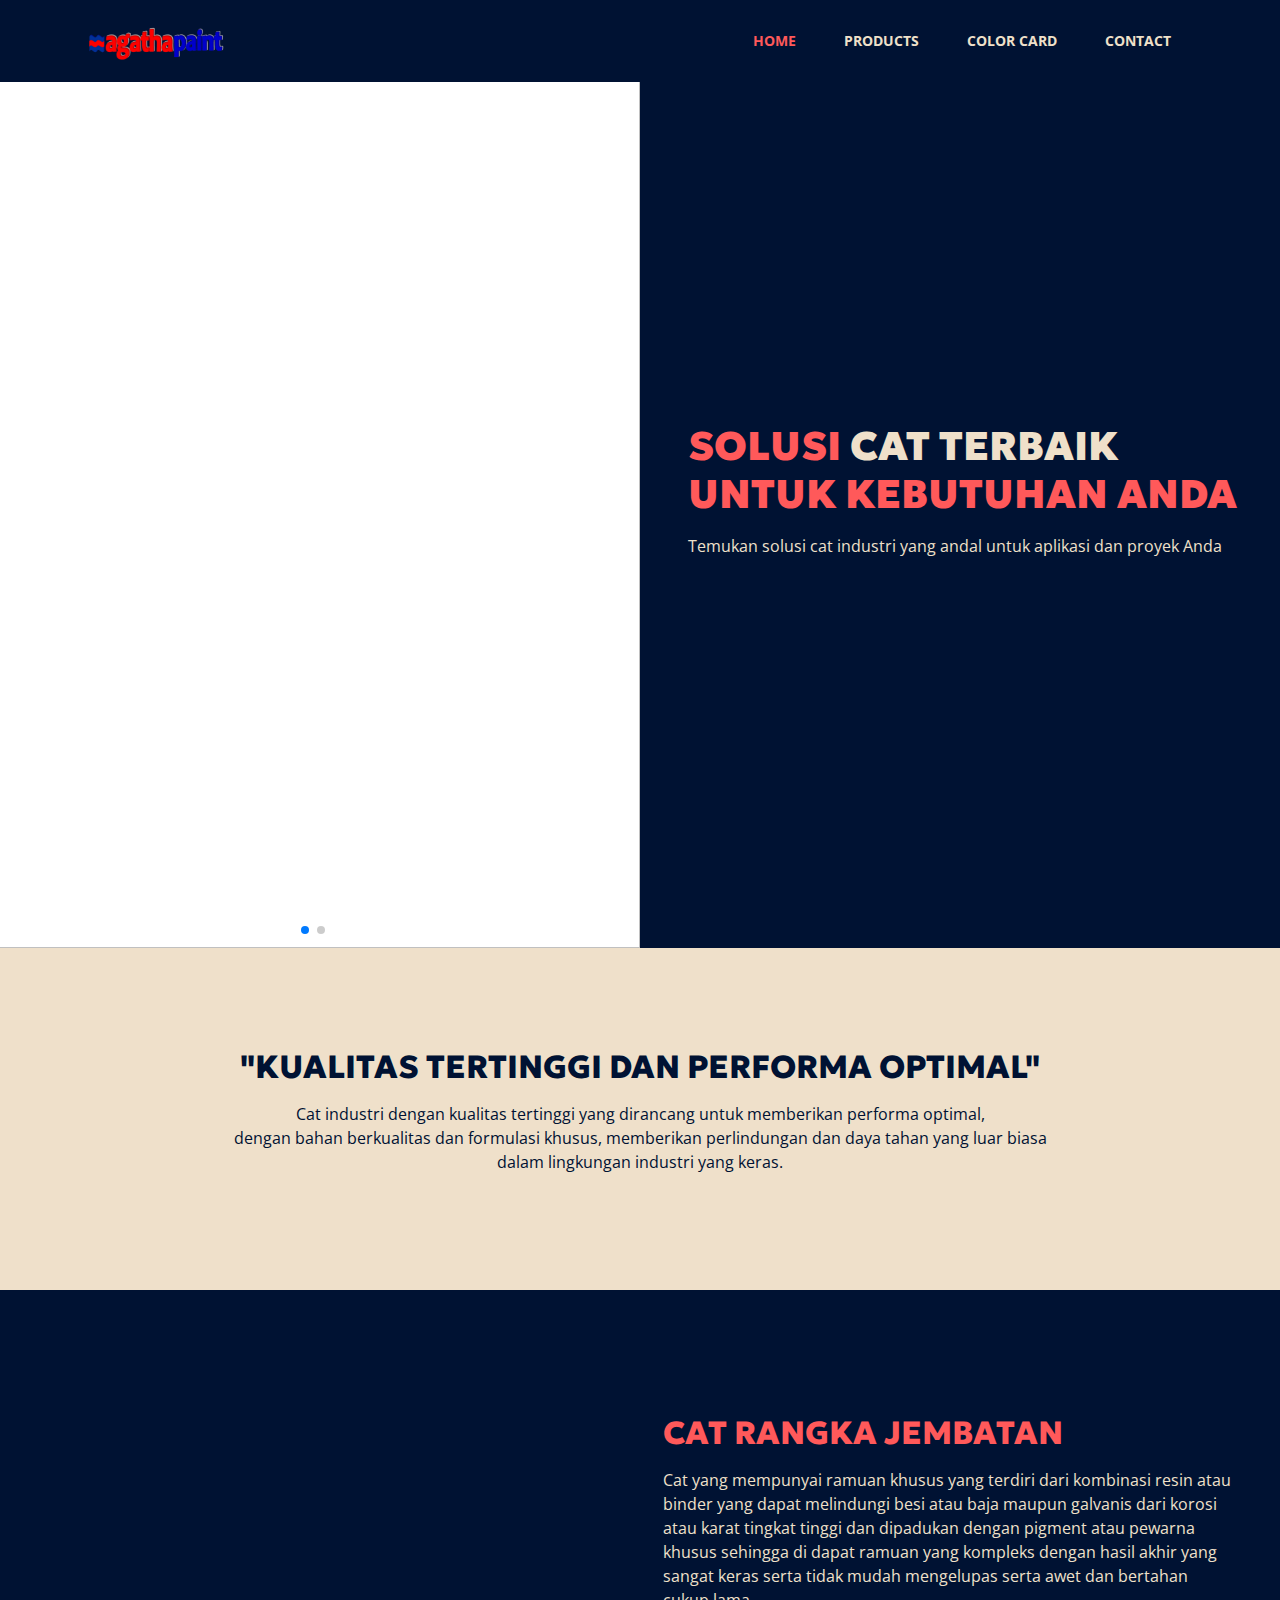
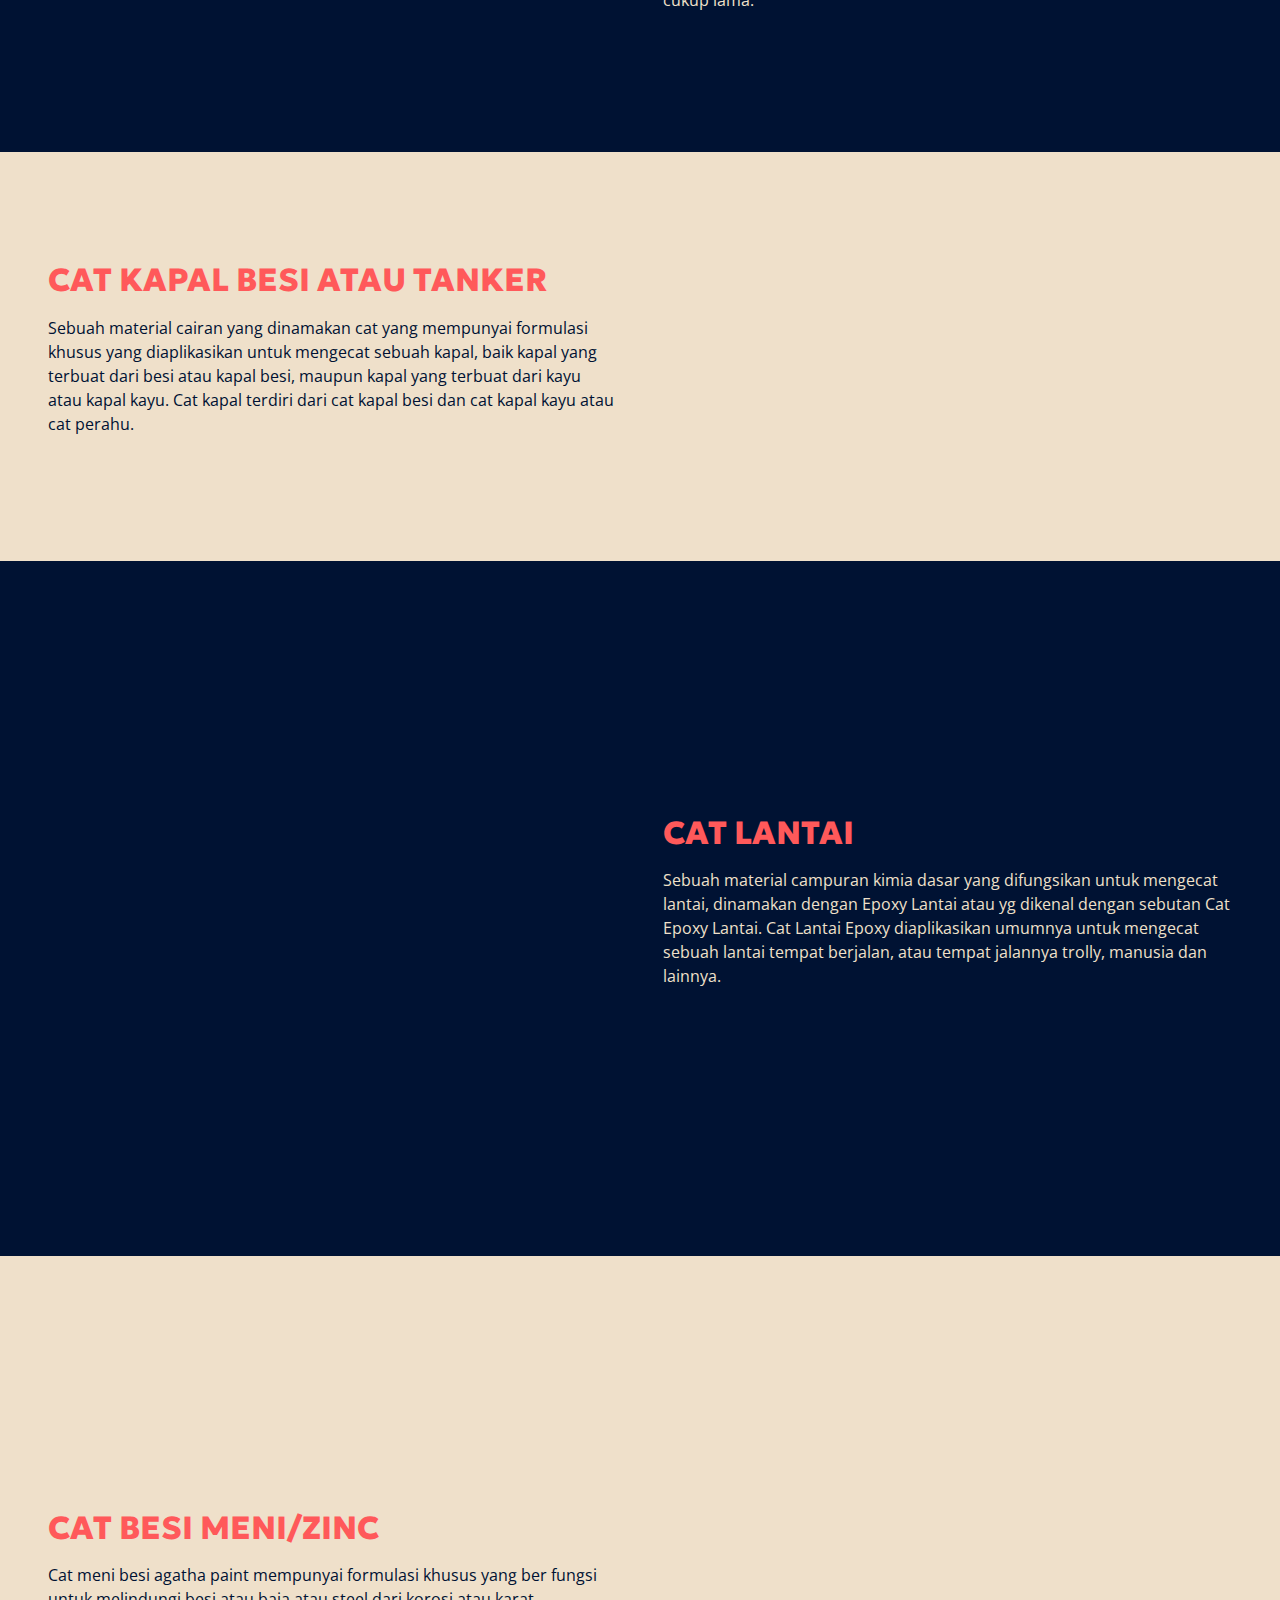
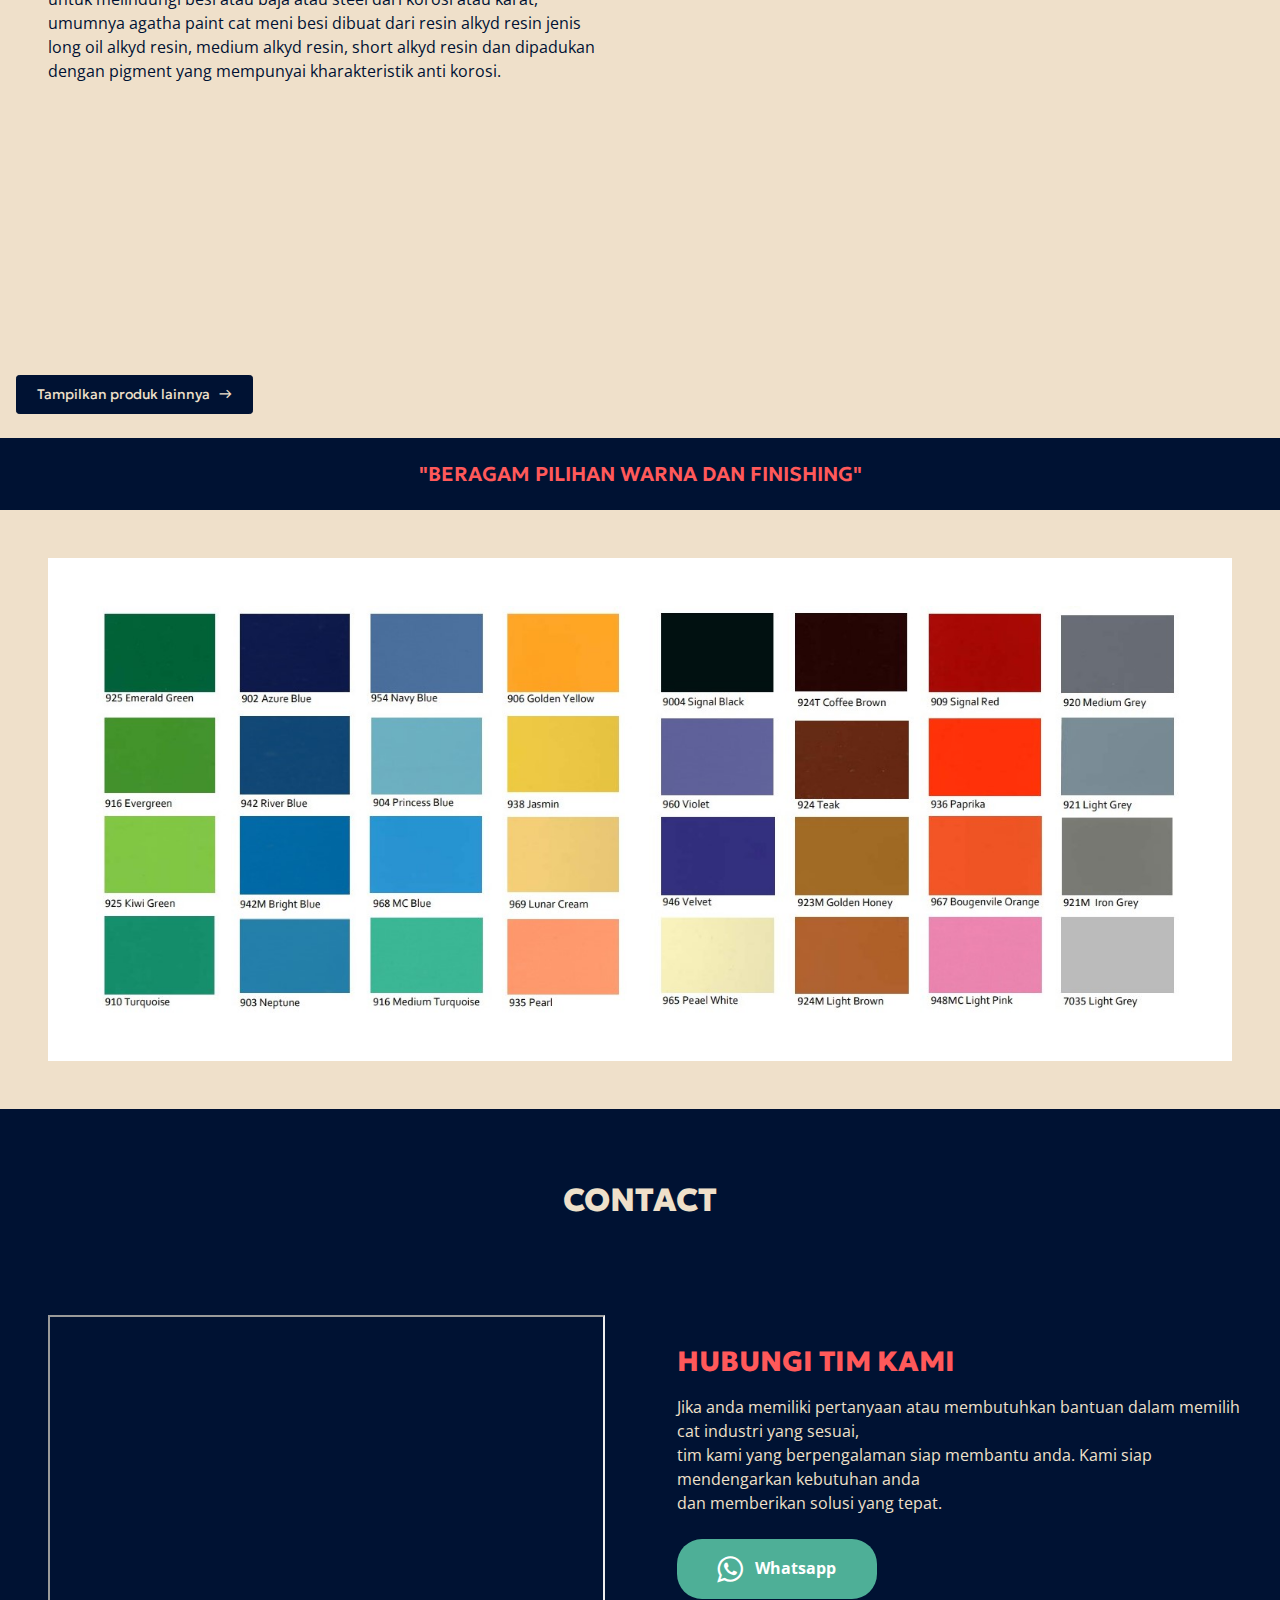
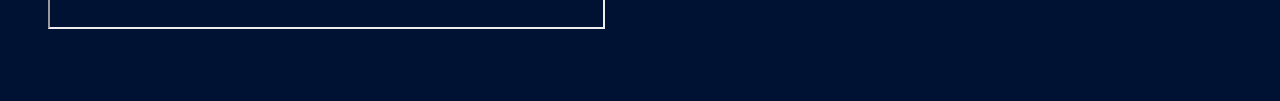
==== commit 18a37759: "typo & gambar slider" ====
--- a/index.html
+++ b/index.html
@@ -47,10 +47,10 @@
                     <div class="swiper mySwiper">
                         <div class="swiper-wrapper">
                             <div class="swiper-slide">
-                                <img src="asset/img/bg-1.JPG" alt="">
+                                <img src="asset/img/bg-1.jpg" alt="">
                             </div>
                             <div class="swiper-slide">
-                                <img src="asset/img/bg-2.JPG" alt="">
+                                <img src="asset/img/bg-2.jpg" alt="">
                             </div>
                         </div>
                         <div class="swiper-pagination"></div>
@@ -144,7 +144,7 @@
             </section>
 
             <section class="color bg-cream d-flex align-items-center px-3 py-3 py-md-4">
-                <a class="btn btn-primary btn-sm py-2" href="products" role="button">Tampilkan produk lainya &nbsp; &#8594; </a>
+                <a class="btn btn-primary btn-sm py-2" href="products" role="button">Tampilkan produk lainnya &nbsp; &#8594; </a>
             </section>
         </section>
         
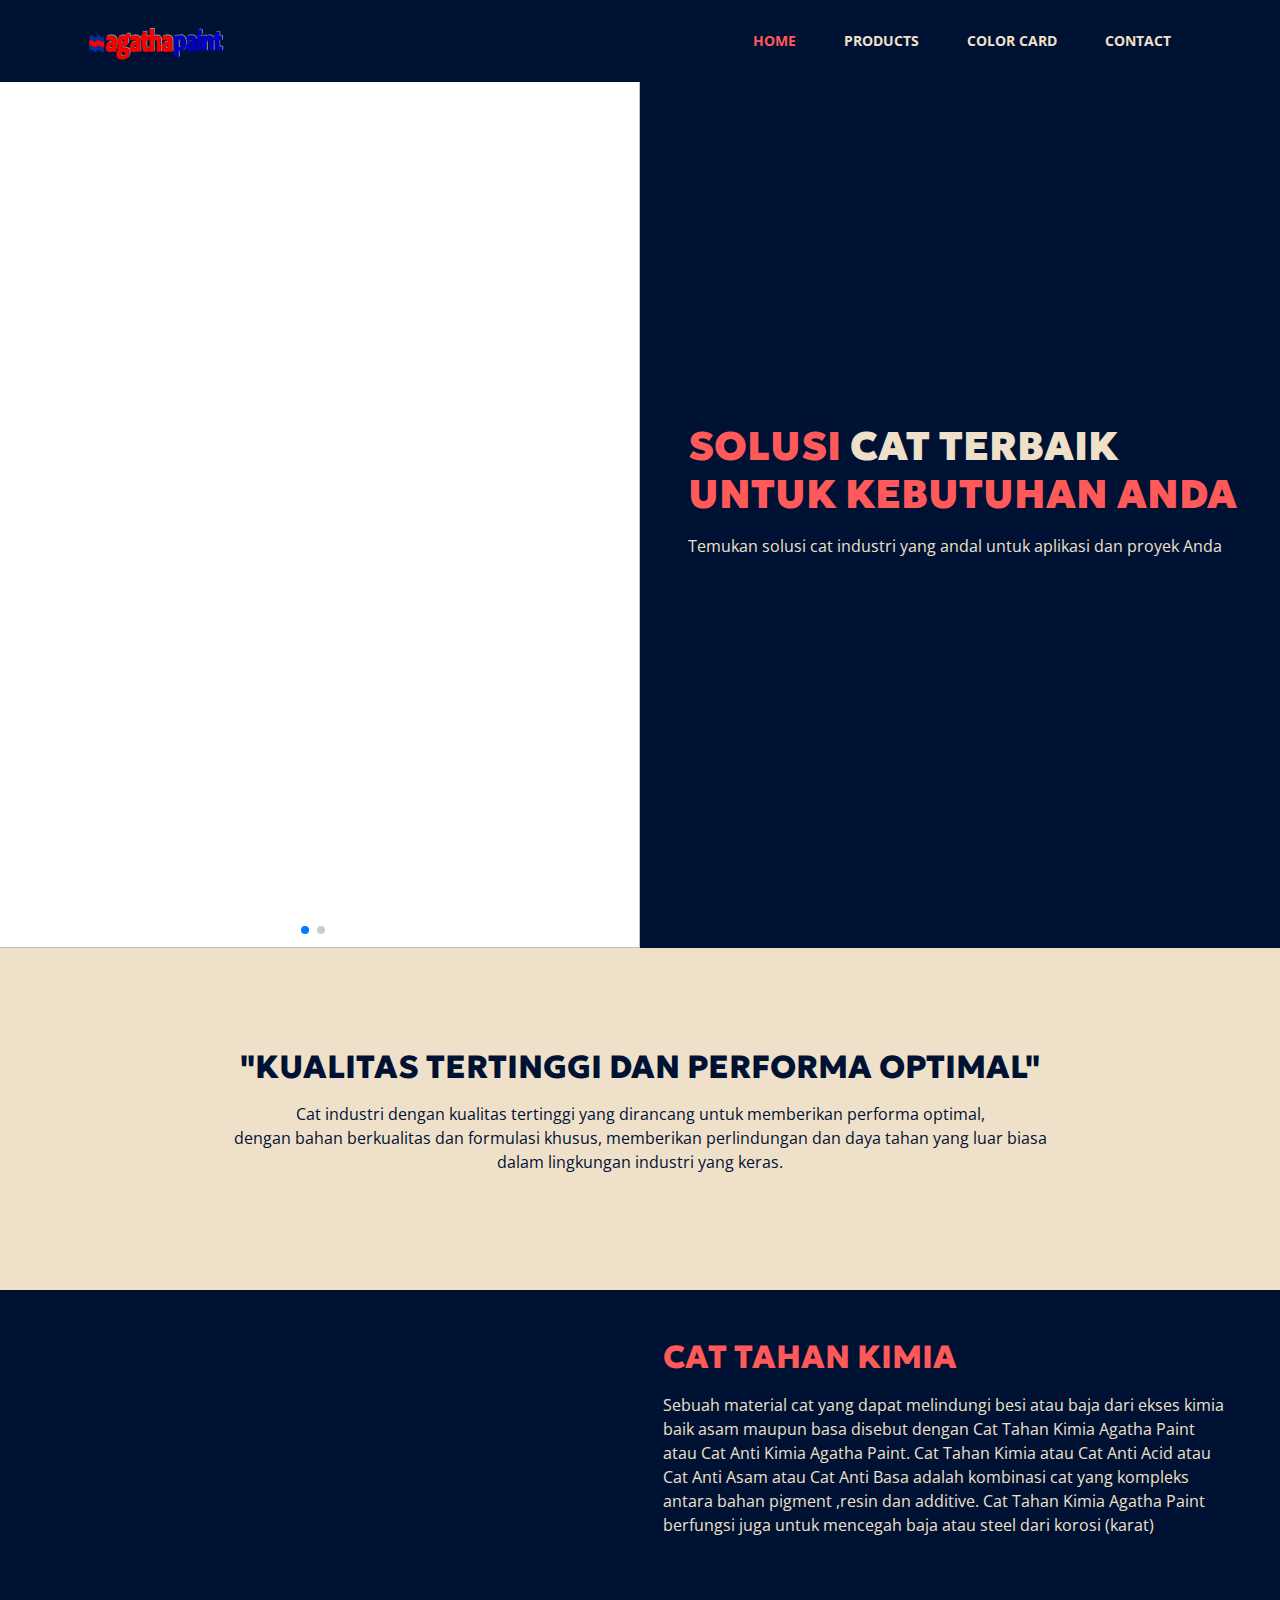
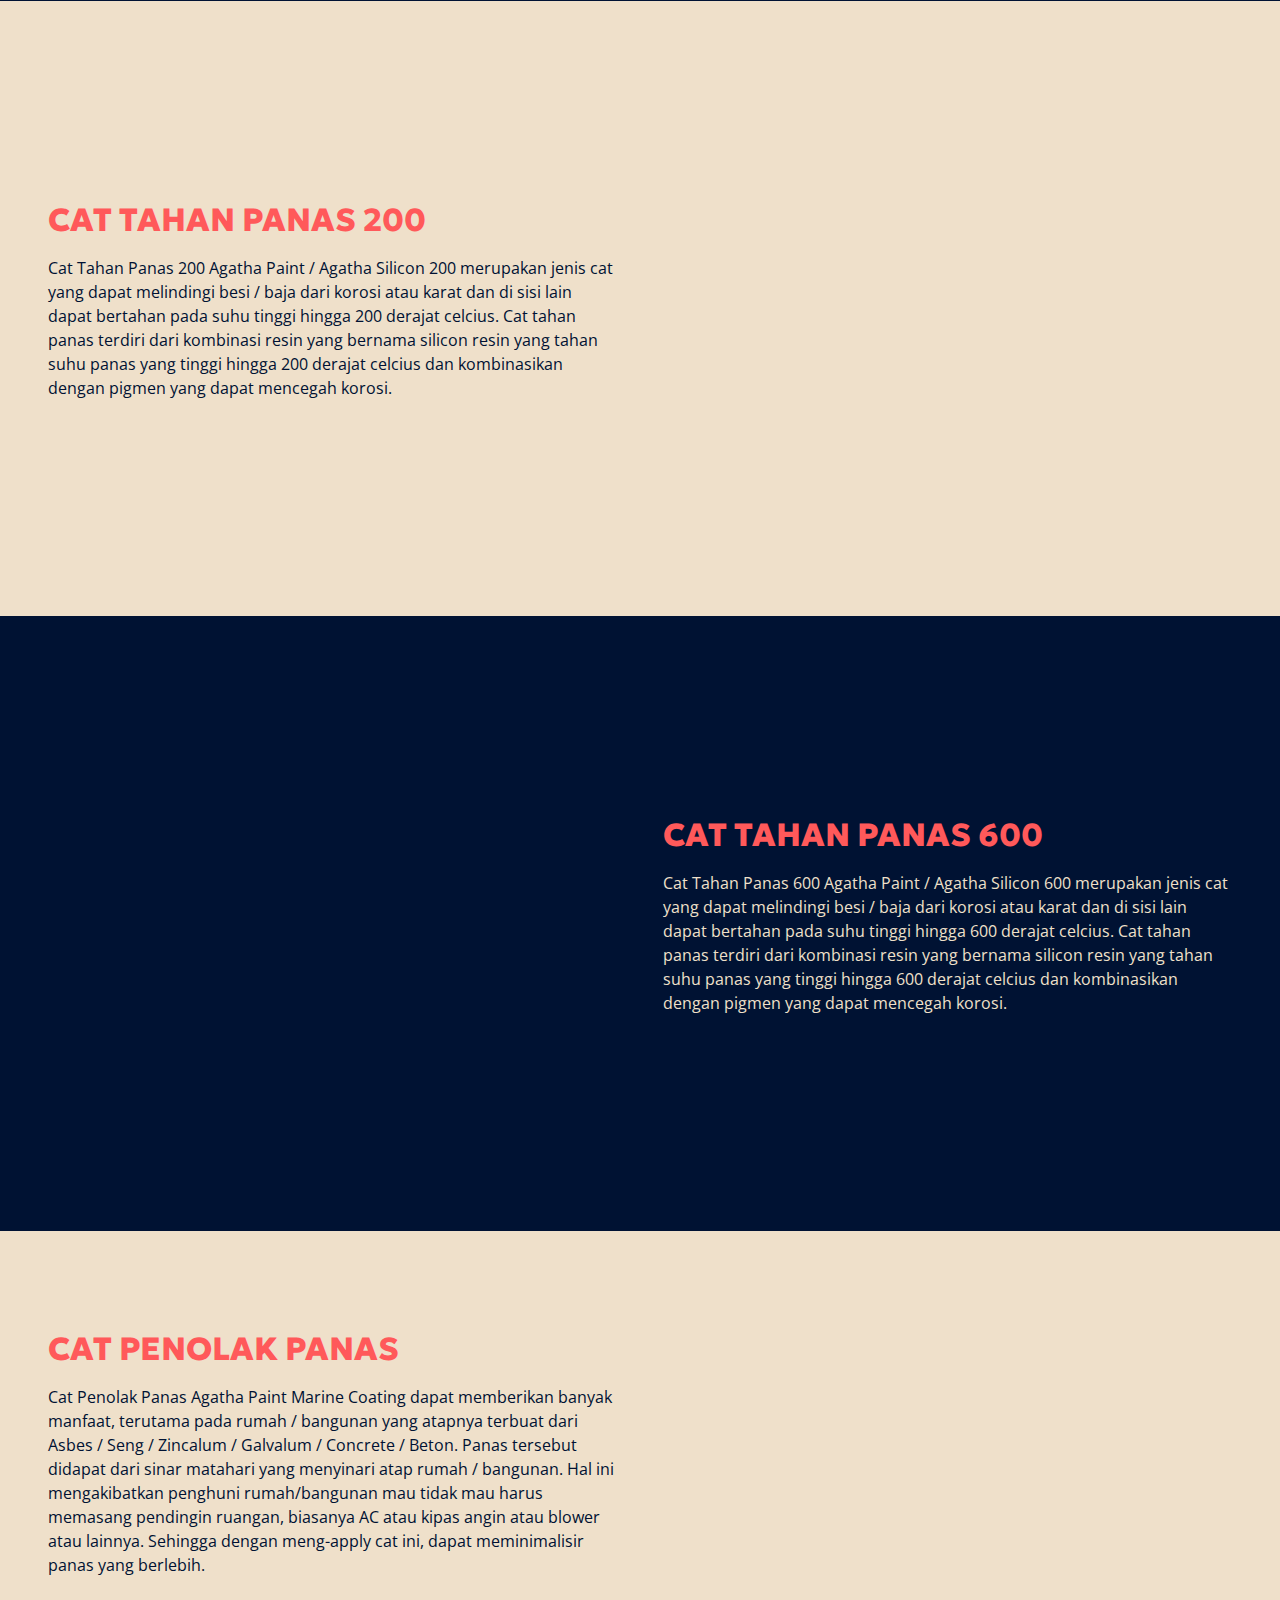
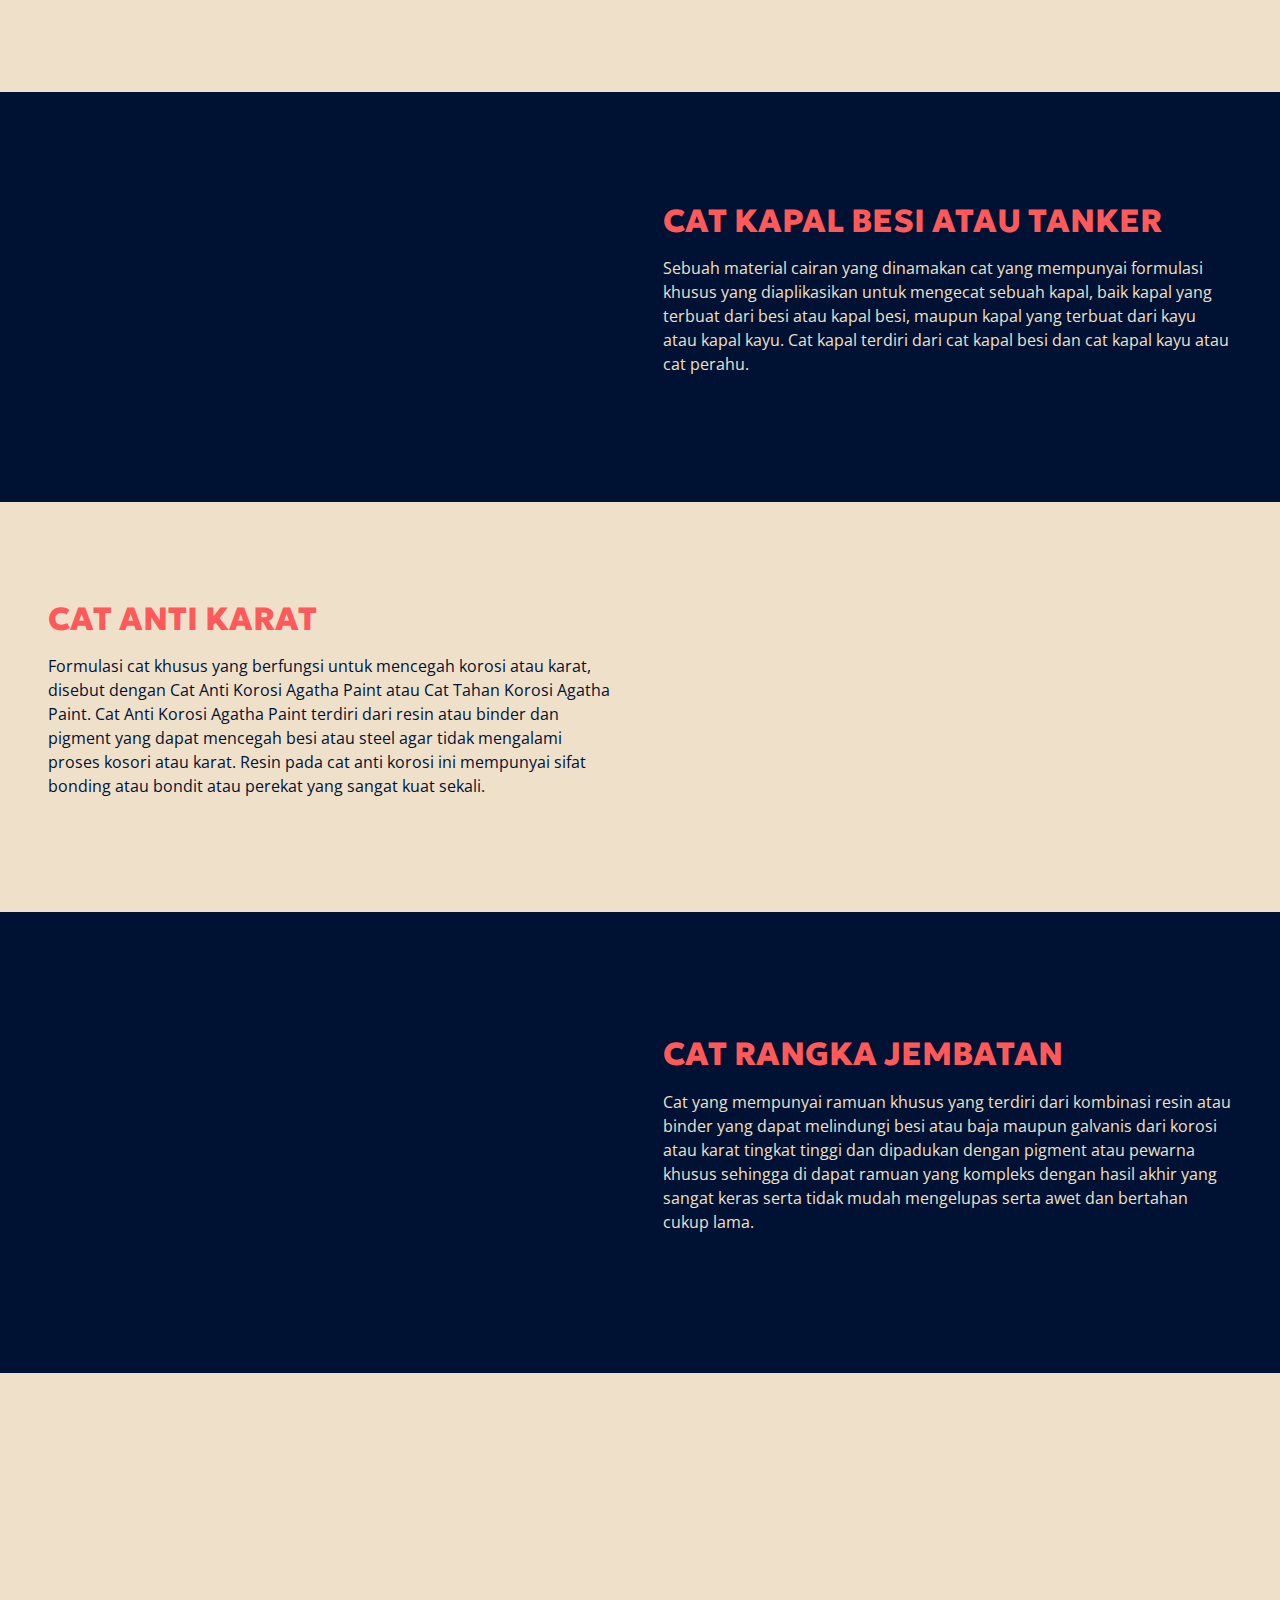
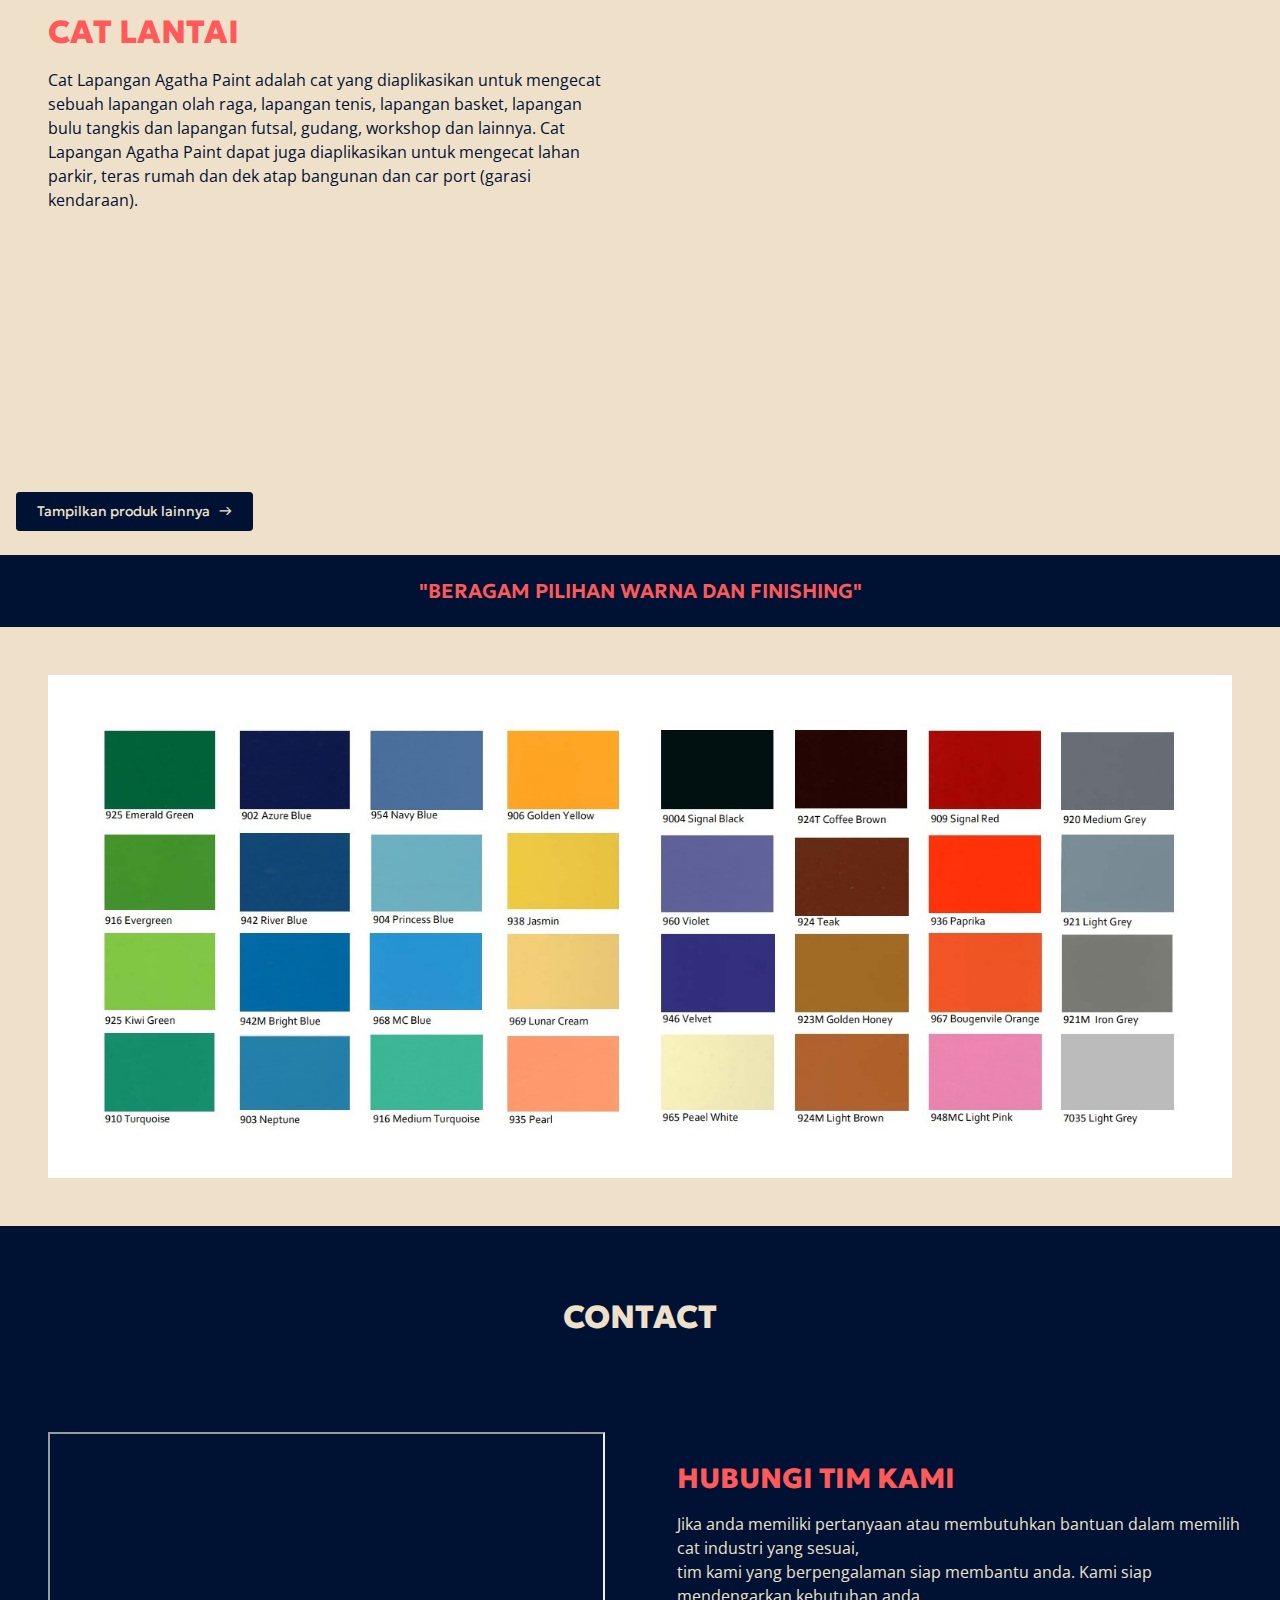
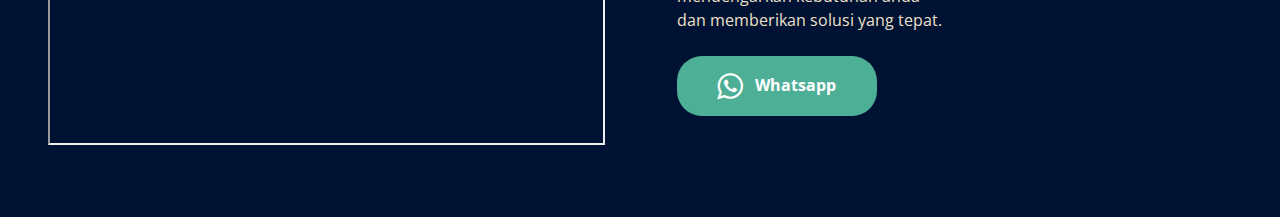
==== commit cec9e9e2: "ubah urutan list" ====
--- a/index.html
+++ b/index.html
@@ -82,15 +82,14 @@
             <section class="products-jembatan">
                 <div class="d-flex flex-column flex-md-row">
                     <div class="w-100 w-md-50" data-aos="fade-right" data-aos-offset="300" data-aos-easing="ease-in-sine">
-                        <img src="asset/img/jembatan-min.jpg" class="img-fluid" alt="Photo by Raphael Nogueira on Unsplash">
-                    </div>
-                    <div class="w-100 w-md-50 d-flex flex-column justify-content-center px-4 px-md-5 py-5" style="float:none; margin: auto;">
-                        <h2 class="text-jembatan text-left mb-3">CAT RANGKA JEMBATAN</h2>
+                        <img src="asset/img/tahan-kimia-min.jpg" class="img-fluid" alt="Photo by Raphael Nogueira on Unsplash">
+                    </div>
+                    <div class="w-100 w-md-50 d-flex flex-column justify-content-center px-4 px-md-5 py-5" style="float:none; margin: auto;">
+                        <h2 class="text-jembatan text-left mb-3">CAT TAHAN KIMIA</h2>
                         <p class="text-cream text-left">
-                            Cat yang mempunyai ramuan khusus yang terdiri dari kombinasi resin atau binder 
-                            yang dapat melindungi besi atau baja maupun galvanis dari korosi atau karat tingkat tinggi dan dipadukan dengan pigment atau 
-                            pewarna khusus sehingga di dapat ramuan yang kompleks dengan hasil akhir yang sangat keras serta tidak mudah mengelupas serta 
-                            awet dan bertahan cukup lama.
+							Sebuah material cat yang dapat melindungi besi atau baja dari ekses kimia baik asam maupun basa disebut dengan Cat Tahan Kimia Agatha Paint atau Cat Anti Kimia Agatha Paint. 
+							Cat Tahan Kimia atau Cat Anti Acid atau Cat Anti Asam atau Cat Anti Basa adalah kombinasi cat yang kompleks antara bahan pigment ,resin dan additive. 
+							Cat Tahan Kimia Agatha Paint berfungsi juga untuk mencegah baja atau steel dari korosi (karat)
                         </p>
                     </div>
                 </div>
@@ -99,15 +98,14 @@
             <section class="products-jembatan bg-cream">
                 <div class="d-flex flex-column flex-md-row flex-column-reverse">
                     <div class="w-100 w-md-50 d-flex flex-column justify-content-center px-4 px-md-5 py-5" style="float:none; margin: auto;">
-                        <h2 class="text-jembatan text-left mb-3">CAT KAPAL BESI ATAU TANKER</h2>
+                        <h2 class="text-jembatan text-left mb-3">CAT TAHAN PANAS 200</h2>
                         <p class="text-primary text-left">
-                            Sebuah material cairan yang dinamakan cat yang mempunyai formulasi khusus yang diaplikasikan untuk mengecat sebuah kapal, 
-                            baik kapal yang terbuat dari besi atau kapal besi, maupun kapal yang terbuat dari kayu atau kapal kayu. Cat kapal terdiri 
-                            dari cat kapal besi dan cat kapal kayu atau cat perahu.
+							Cat Tahan Panas 200 Agatha Paint / Agatha Silicon 200 merupakan jenis cat yang dapat melindingi besi / baja dari korosi atau karat dan di sisi lain dapat bertahan pada suhu tinggi hingga 200 derajat celcius. 
+							Cat tahan panas terdiri dari kombinasi resin yang bernama silicon resin yang tahan suhu panas yang tinggi hingga 200 derajat celcius dan kombinasikan dengan pigmen yang dapat mencegah korosi.
                         </p>
                     </div>
                     <div class="w-100 w-md-50 text-right" data-aos="fade-left" data-aos-offset="300" data-aos-easing="ease-in-sine">
-                        <img src="asset/img/kapal-min.jpg" class="img-fluid" alt="Photo by Dylan McLeod on Unsplash">
+                        <img src="asset/img/tahan panas.jpg" class="img-fluid" alt="Photo by Dylan McLeod on Unsplash">
                     </div>            
                 </div>
             </section>
@@ -115,13 +113,13 @@
             <section class="products-jembatan">
                 <div class="d-flex flex-column flex-md-row">
                     <div class="w-100 w-md-50 text-left" data-aos="fade-right" data-aos-offset="300" data-aos-easing="ease-in-sine">
-                        <img src="asset/img/cat_lantai-min.jpg" class="img-fluid" alt="Photo by Dylan McLeod on Unsplash">
+                        <img src="asset/img/tahan panas-600.jpg" class="img-fluid" alt="Photo by Dylan McLeod on Unsplash">
                     </div>    
                     <div class="w-100 w-md-50 d-flex flex-column justify-content-center px-4 px-md-5 py-5" style="float:none; margin: auto;">
-                        <h2 class="text-jembatan text-left mb-3">CAT LANTAI</h2>
+                        <h2 class="text-jembatan text-left mb-3">CAT TAHAN PANAS 600</h2>
                         <p class="text-cream text-left">
-                            Sebuah material campuran kimia dasar yang difungsikan untuk mengecat lantai, dinamakan dengan Epoxy Lantai atau yg dikenal dengan sebutan Cat Epoxy Lantai.
-                            Cat Lantai Epoxy diaplikasikan umumnya untuk mengecat sebuah lantai tempat berjalan, atau tempat jalannya trolly, manusia dan lainnya.
+							Cat Tahan Panas 600 Agatha Paint / Agatha Silicon 600 merupakan jenis cat yang dapat melindingi besi / baja dari korosi atau karat dan di sisi lain dapat bertahan pada suhu tinggi hingga 600 derajat celcius. 
+							Cat tahan panas terdiri dari kombinasi resin yang bernama silicon resin yang tahan suhu panas yang tinggi hingga 600 derajat celcius dan kombinasikan dengan pigmen yang dapat mencegah korosi.
                         </p>
                     </div>        
                 </div>
@@ -130,15 +128,79 @@
             <section class="products-jembatan bg-cream">
                 <div class="d-flex flex-column flex-column-reverse flex-md-row">
                     <div class="w-100 w-md-50 d-flex flex-column justify-content-center px-4 px-md-5 py-5" style="float:none; margin: auto;">
-                        <h2 class="text-jembatan text-left mb-3">CAT BESI MENI/ZINC</h2>
+                        <h2 class="text-jembatan text-left mb-3">CAT PENOLAK PANAS</h2>
                         <p class="text-primary text-left">
-                            Cat meni besi agatha paint mempunyai formulasi khusus yang ber fungsi untuk melindungi besi atau baja atau steel dari korosi atau karat, 
-                            umumnya agatha paint cat meni besi dibuat dari resin alkyd resin jenis long oil alkyd resin, medium alkyd resin, short alkyd resin dan 
-                            dipadukan dengan pigment yang mempunyai kharakteristik anti korosi.
+							Cat Penolak Panas Agatha Paint Marine Coating dapat memberikan banyak manfaat, terutama pada rumah / bangunan yang atapnya terbuat dari Asbes / Seng / Zincalum / Galvalum / Concrete / Beton. 
+							Panas tersebut didapat dari sinar matahari yang menyinari atap rumah / bangunan. 
+							Hal ini mengakibatkan penghuni rumah/bangunan mau tidak mau harus memasang pendingin ruangan, biasanya AC atau kipas angin atau blower atau lainnya. Sehingga dengan meng-apply cat ini, dapat meminimalisir panas yang berlebih.
                         </p>
                     </div>
                     <div class="w-100 w-md-50 text-right" data-aos="fade-left" data-aos-offset="300" data-aos-easing="ease-in-sine">
-                        <img src="asset/img/pipa-min.jpg" class="img-fluid" alt="Photo by Victor on Unsplash">
+                        <img src="asset/img/menolak-panas-min.jpg" class="img-fluid" alt="Photo by Victor on Unsplash">
+                    </div>            
+                </div>
+            </section>
+
+            <section class="products-jembatan">
+                <div class="d-flex flex-column flex-md-row">
+                    <div class="w-100 w-md-50 text-left" data-aos="fade-right" data-aos-offset="300" data-aos-easing="ease-in-sine">
+                        <img src="asset/img/kapal-min.jpg" class="img-fluid" alt="Photo by Dylan McLeod on Unsplash">
+                    </div>    
+                    <div class="w-100 w-md-50 d-flex flex-column justify-content-center px-4 px-md-5 py-5" style="float:none; margin: auto;">
+                        <h2 class="text-jembatan text-left mb-3">CAT KAPAL BESI ATAU TANKER</h2>
+                        <p class="text-cream text-left">
+	                        Sebuah material cairan yang dinamakan cat yang mempunyai formulasi khusus yang diaplikasikan untuk mengecat sebuah kapal, 
+							baik kapal yang terbuat dari besi atau kapal besi, maupun kapal yang terbuat dari kayu atau kapal kayu. Cat kapal terdiri 
+							dari cat kapal besi dan cat kapal kayu atau cat perahu.
+                        </p>
+                    </div>        
+                </div>
+            </section>
+        
+            <section class="products-jembatan bg-cream">
+                <div class="d-flex flex-column flex-column-reverse flex-md-row">
+                    <div class="w-100 w-md-50 d-flex flex-column justify-content-center px-4 px-md-5 py-5" style="float:none; margin: auto;">
+                        <h2 class="text-jembatan text-left mb-3">CAT ANTI KARAT</h2>
+                        <p class="text-primary text-left">
+							Formulasi cat khusus yang berfungsi untuk mencegah korosi atau karat, disebut dengan Cat Anti Korosi Agatha Paint atau Cat Tahan Korosi Agatha Paint. 
+							Cat Anti Korosi Agatha Paint terdiri dari resin atau binder dan pigment yang dapat mencegah besi atau steel agar tidak mengalami proses kosori atau karat. 
+							Resin pada cat anti korosi ini mempunyai sifat bonding atau bondit atau perekat yang sangat kuat sekali.
+                        </p>
+                    </div>
+                    <div class="w-100 w-md-50 text-right" data-aos="fade-left" data-aos-offset="300" data-aos-easing="ease-in-sine">
+                        <img src="asset/img/anti-karat-min.jpg" class="img-fluid" alt="Photo by Victor on Unsplash">
+                    </div>            
+                </div>
+            </section>
+
+            <section class="products-jembatan">
+                <div class="d-flex flex-column flex-md-row">
+                    <div class="w-100 w-md-50 text-left" data-aos="fade-right" data-aos-offset="300" data-aos-easing="ease-in-sine">
+                        <img src="asset/img/jembatan-min.jpg" class="img-fluid" alt="Photo by Dylan McLeod on Unsplash">
+                    </div>    
+                    <div class="w-100 w-md-50 d-flex flex-column justify-content-center px-4 px-md-5 py-5" style="float:none; margin: auto;">
+                        <h2 class="text-jembatan text-left mb-3">CAT RANGKA JEMBATAN</h2>
+                        <p class="text-cream text-left">
+							Cat yang mempunyai ramuan khusus yang terdiri dari kombinasi resin atau binder 
+							yang dapat melindungi besi atau baja maupun galvanis dari korosi atau karat tingkat tinggi dan dipadukan dengan pigment atau 
+							pewarna khusus sehingga di dapat ramuan yang kompleks dengan hasil akhir yang sangat keras serta tidak mudah mengelupas serta 
+							awet dan bertahan cukup lama.
+                        </p>
+                    </div>        
+                </div>
+            </section>
+        
+            <section class="products-jembatan bg-cream">
+                <div class="d-flex flex-column flex-column-reverse flex-md-row">
+                    <div class="w-100 w-md-50 d-flex flex-column justify-content-center px-4 px-md-5 py-5" style="float:none; margin: auto;">
+                        <h2 class="text-jembatan text-left mb-3">CAT LANTAI</h2>
+                        <p class="text-primary text-left">
+							Cat Lapangan Agatha Paint adalah cat yang diaplikasikan untuk mengecat sebuah lapangan olah raga, lapangan tenis, lapangan basket, lapangan bulu tangkis dan lapangan futsal, gudang, workshop dan lainnya. 
+							Cat Lapangan Agatha Paint dapat juga diaplikasikan untuk mengecat lahan parkir, teras rumah dan dek atap bangunan dan car port (garasi kendaraan).
+                        </p>
+                    </div>
+                    <div class="w-100 w-md-50 text-right" data-aos="fade-left" data-aos-offset="300" data-aos-easing="ease-in-sine">
+                        <img src="asset/img/cat_lantai-min.jpg" class="img-fluid" alt="Photo by Victor on Unsplash">
                     </div>            
                 </div>
             </section>
